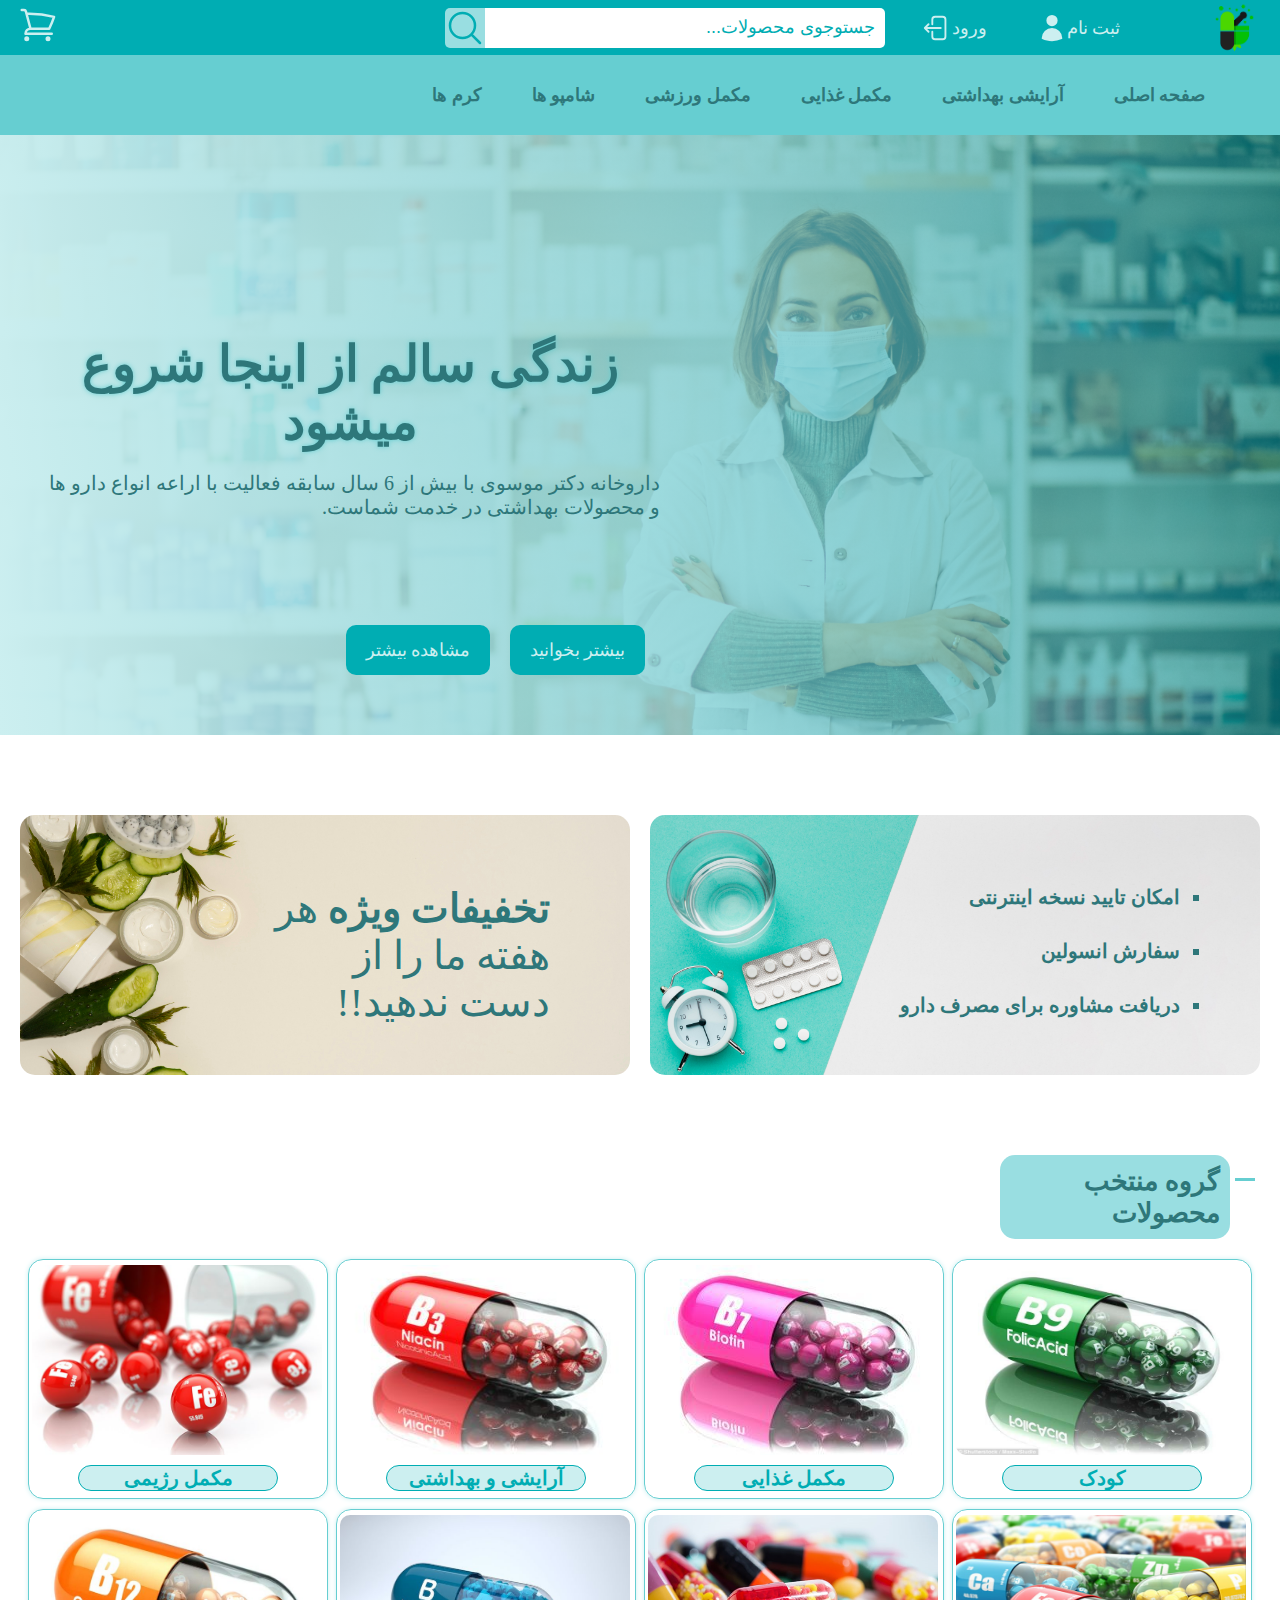
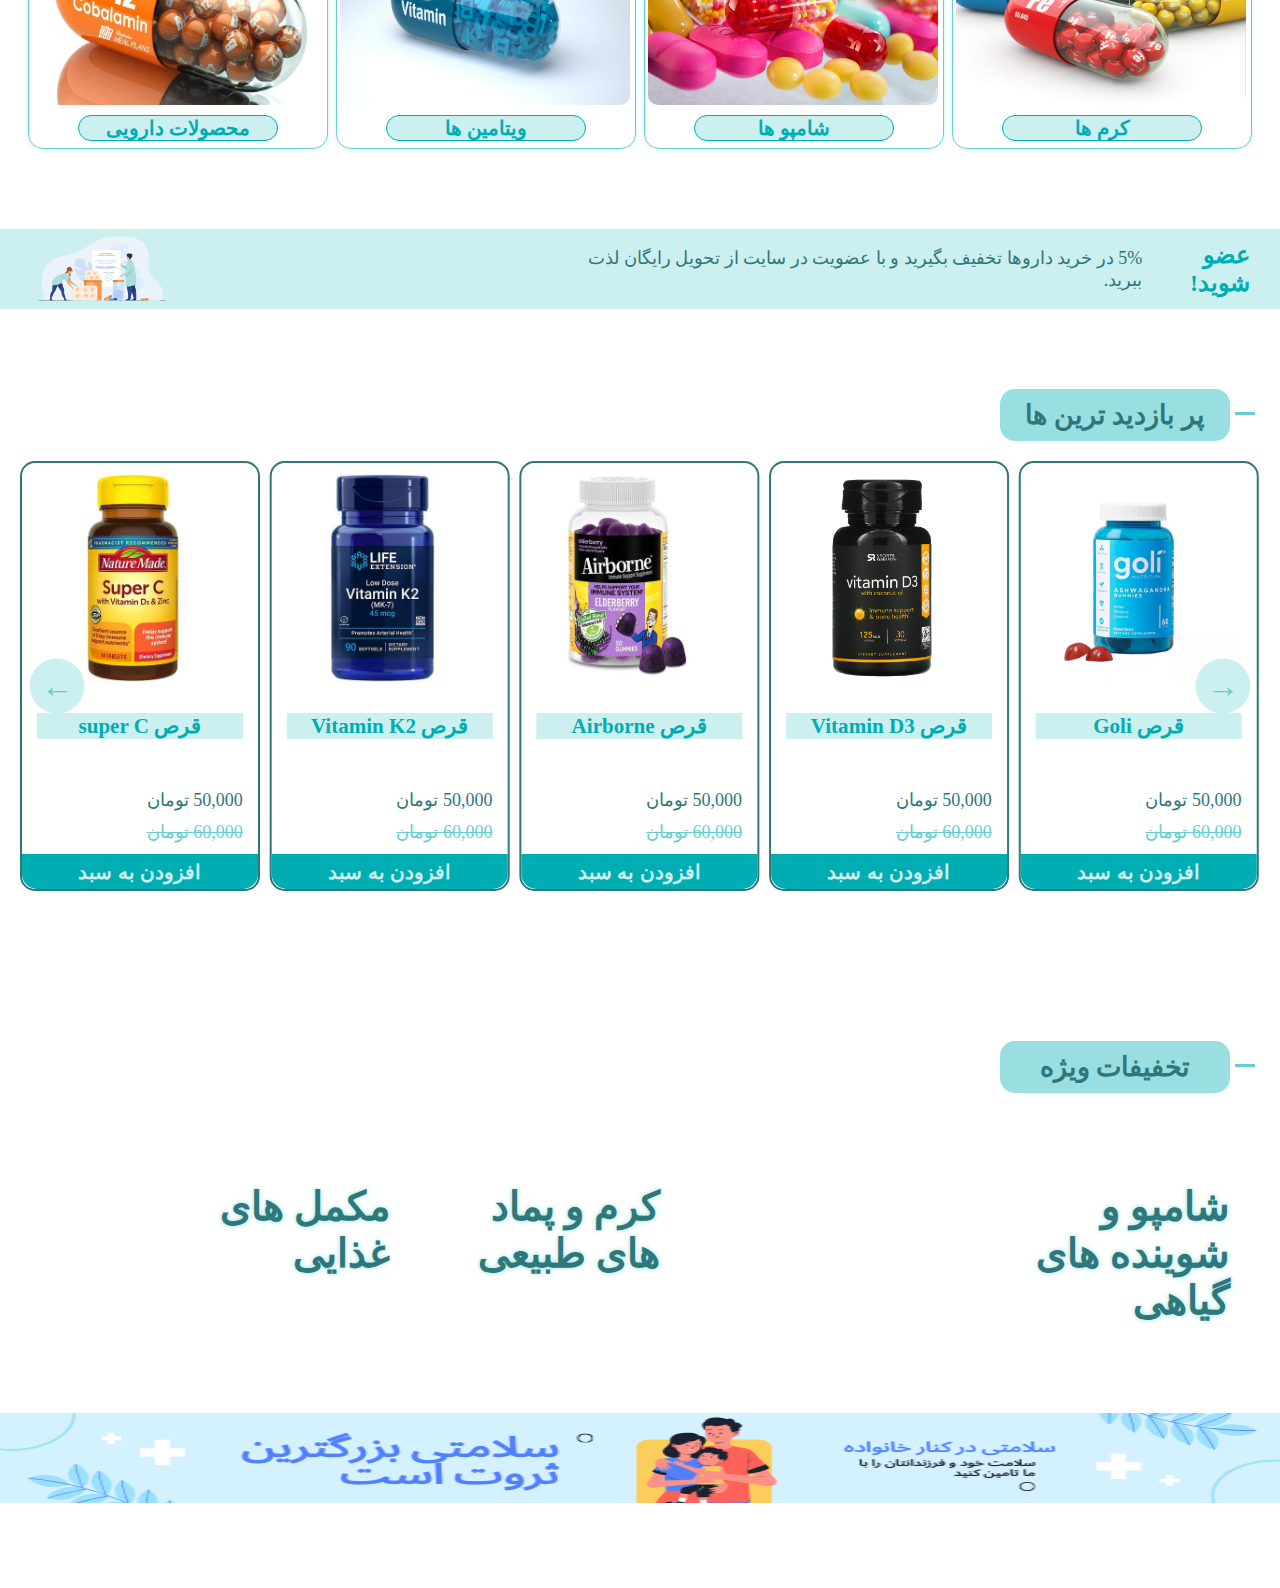
==== index.html @ 08f169d2 "add mini-banners" ====
<!DOCTYPE html>
<html lang="fa" dir="rtl">
  <head>
    <meta charset="UTF-8" />
    <meta name="viewport" content="width=device-width, initial-scale=1.0" />
    <title>Pharmacy</title>
    <link rel="stylesheet" href="./styles/app.css" />
  </head>
  <body>
    <header class="header">
      <div class="header-top">
        <img class="logo" src="images/logo.png" alt="logo" />
        <div class="login">
          <a class="login-link" href="#">
            ثبت نام
            <svg
              xmlns="http://www.w3.org/2000/svg"
              viewBox="0 0 24 24"
              fill="currentColor"
              class="login-icon"
            >
              <path
                fill-rule="evenodd"
                d="M7.5 6a4.5 4.5 0 1 1 9 0 4.5 4.5 0 0 1-9 0ZM3.751 20.105a8.25 8.25 0 0 1 16.498 0 .75.75 0 0 1-.437.695A18.683 18.683 0 0 1 12 22.5c-2.786 0-5.433-.608-7.812-1.7a.75.75 0 0 1-.437-.695Z"
                clip-rule="evenodd"
              />
            </svg>
          </a>
          <a class="login-link" href="#"
            >ورود
            <svg
              xmlns="http://www.w3.org/2000/svg"
              viewBox="0 0 24 24"
              fill="currentColor"
              class="login-icon"
            >
              <path
                fill-rule="evenodd"
                d="M16.5 3.75a1.5 1.5 0 0 1 1.5 1.5v13.5a1.5 1.5 0 0 1-1.5 1.5h-6a1.5 1.5 0 0 1-1.5-1.5V15a.75.75 0 0 0-1.5 0v3.75a3 3 0 0 0 3 3h6a3 3 0 0 0 3-3V5.25a3 3 0 0 0-3-3h-6a3 3 0 0 0-3 3V9A.75.75 0 1 0 9 9V5.25a1.5 1.5 0 0 1 1.5-1.5h6ZM5.78 8.47a.75.75 0 0 0-1.06 0l-3 3a.75.75 0 0 0 0 1.06l3 3a.75.75 0 0 0 1.06-1.06l-1.72-1.72H15a.75.75 0 0 0 0-1.5H4.06l1.72-1.72a.75.75 0 0 0 0-1.06Z"
                clip-rule="evenodd"
              />
            </svg>
          </a>
        </div>
        <div class="search">
          <input
            class="search-input"
            type="text"
            placeholder="جستوجوی محصولات..."
            maxlength="20"
          />
          <svg
            xmlns="http://www.w3.org/2000/svg"
            fill="none"
            viewBox="0 0 24 24"
            stroke-width="1.5"
            stroke="currentColor"
            class="search-icon"
          >
            <path
              stroke-linecap="round"
              stroke-linejoin="round"
              d="m21 21-5.197-5.197m0 0A7.5 7.5 0 1 0 5.196 5.196a7.5 7.5 0 0 0 10.607 10.607Z"
            />
          </svg>
        </div>
        <a class="basket-link" href="#">
          <svg
            xmlns="http://www.w3.org/2000/svg"
            fill="none"
            viewBox="0 0 24 24"
            stroke-width="1.5"
            stroke="currentColor"
            class="basket-icon"
          >
            <path
              stroke-linecap="round"
              stroke-linejoin="round"
              d="M2.25 3h1.386c.51 0 .955.343 1.087.835l.383 1.437M7.5 14.25a3 3 0 0 0-3 3h15.75m-12.75-3h11.218c1.121-2.3 2.1-4.684 2.924-7.138a60.114 60.114 0 0 0-16.536-1.84M7.5 14.25 5.106 5.272M6 20.25a.75.75 0 1 1-1.5 0 .75.75 0 0 1 1.5 0Zm12.75 0a.75.75 0 1 1-1.5 0 .75.75 0 0 1 1.5 0Z"
            />
          </svg>
        </a>
      </div>
      <nav class="nav">
        <ul class="nav-list">
          <li class="nav-list-item">
            <a href="#" class="nav-link">صفحه اصلی</a>
          </li>
          <li class="nav-list-item">
            <a href="#" class="nav-link">آرایشی بهداشتی</a>
          </li>
          <li class="nav-list-item">
            <a href="#" class="nav-link">مکمل غذایی</a>
          </li>
          <li class="nav-list-item">
            <a href="#" class="nav-link">مکمل ورزشی</a>
          </li>
          <li class="nav-list-item">
            <a href="#" class="nav-link">شامپو ها</a>
          </li>
          <li class="nav-list-item">
            <a href="#" class="nav-link">کرم ها</a>
          </li>
        </ul>
      </nav>
      <div class="hero">
        <div class="hero-left">
          <h1 class="hero-title">زندگی سالم از اینجا شروع میشود</h1>
          <p class="hero-caption">
            داروخانه دکتر موسوی با بیش از 6 سال سابقه فعالیت با اراعه انواع دارو
            ها و محصولات بهداشتی در خدمت شماست.
          </p>
          <div class="hero-links">
            <a href="#" class="hero-link bottom">بیشتر بخوانید</a>
            <a href="#" class="hero-link bottom">مشاهده بیشتر</a>
          </div>
        </div>
      </div>
    </header>
    <main>
      <section class="banner">
        <div class="container">
          <div class="banners">
            <div class="banner-right">
              <ul class="banner-list">
                <a class="banner-right_link" href="#">
                  <li class="banner-item">امکان تایید نسخه اینترنتی</li>
                </a>
                <a class="banner-right_link" href="#">
                  <li class="banner-item">سفارش انسولین</li>
                </a>
                <a class="banner-right_link" href="#">
                  <li class="banner-item">دریافت مشاوره برای مصرف دارو</li>
                </a>
              </ul>
            </div>
            <div class="banner-left">
              <a class="banner-left_link" href="#">
                <strong>تخفیفات ویژه</strong> هر هفته ما را از دست ندهید!!
              </a>
            </div>
          </div>
        </div>
      </section>
      <section class="selective">
        <div class="container">
          <h2 class="selective-title">گروه منتخب محصولات</h2>
          <div class="selective-products">
            <div class="selective-item">
              <img
                src="images/pill-1.jpeg"
                alt="product-img"
                class="selective-product"
              />
              <h3 class="selective-product_title">کودک</h3>
            </div>
            <div class="selective-item">
              <img
                src="images/pill-2.jpeg"
                alt="product-img"
                class="selective-product"
              />
              <h3 class="selective-product_title">مکمل غذایی</h3>
            </div>
            <div class="selective-item">
              <img
                src="images/pill-3.jpeg"
                alt="product-img"
                class="selective-product"
              />
              <h3 class="selective-product_title">آرایشی و بهداشتی</h3>
            </div>
            <div class="selective-item">
              <img
                src="images/pill-5.jpeg"
                alt="product-img"
                class="selective-product"
              />
              <h3 class="selective-product_title">مکمل رژیمی</h3>
            </div>
            <div class="selective-item">
              <img
                src="images/pill-6.jpg"
                alt="product-img"
                class="selective-product"
              />
              <h3 class="selective-product_title">کرم ها</h3>
            </div>
            <div class="selective-item">
              <img
                src="images/pill-7.png"
                alt="product-img"
                class="selective-product"
              />
              <h3 class="selective-product_title">شامپو ها</h3>
            </div>
            <div class="selective-item">
              <img
                src="images/pill-8.jpeg"
                alt="product-img"
                class="selective-product"
              />
              <h3 class="selective-product_title">ویتامین ها</h3>
            </div>
            <div class="selective-item">
              <img
                src="images/pill-4.jpeg"
                alt="product-img"
                class="selective-product"
              />
              <h3 class="selective-product_title">محصولات دارویی</h3>
            </div>
          </div>
        </div>
        <div class="tablighat">
          <a href="#" class="tablighat-title">عضو شوید!</a>
          <p class="tablighat-caption">
            5% در خرید داروها تخفیف بگیرید و با عضویت در سایت از تحویل رایگان
            لذت ببرید.
          </p>
          <img
            class="tablighat-img"
            src="images/tablighat_img.png"
            alt="tablighat-img"
          />
        </div>
      </section>
      <section class="most-view">
        <div class="container">
          <h2 class="most-view_title">پر بازدید ترین ها</h2>
          <div class="product-slider">
            <div class="slide slide-1">
              <div class="product-card">
                <img
                  class="product-card_img"
                  src="images/pic-1.webp"
                  alt="product-1"
                />
                <div class="product-card_detail">
                  <h3 class="product-card_title">قرص super C</h3>
                  <div class="product-card_price">
                    <p>50,000 تومان</p>
                    <span>
                      <del>60,000 تومان</del>
                    </span>
                  </div>
                  <a href="#" class="product-card_link">
                    <button class="product-card_btn">افزودن به سبد</button>
                  </a>
                </div>
              </div>
            </div>
            <div class="slide slide-2">
              <div class="product-card">
                <img
                  class="product-card_img"
                  src="images/pic-2.webp"
                  alt="product-1"
                />
                <div class="product-card_detail">
                  <h3 class="product-card_title">قرص Vitamin K2</h3>
                  <div class="product-card_price">
                    <p>50,000 تومان</p>
                    <span>
                      <del>60,000 تومان</del>
                    </span>
                  </div>
                  <a href="#" class="product-card_link">
                    <button class="product-card_btn">افزودن به سبد</button>
                  </a>
                </div>
              </div>
            </div>
            <div class="slide slide-3">
              <div class="product-card">
                <img
                  class="product-card_img"
                  src="images/pic-3.webp"
                  alt="product-1"
                />
                <div class="product-card_detail">
                  <h3 class="product-card_title">قرص Airborne</h3>
                  <div class="product-card_price">
                    <p>50,000 تومان</p>
                    <span>
                      <del>60,000 تومان</del>
                    </span>
                  </div>
                  <a href="#" class="product-card_link">
                    <button class="product-card_btn">افزودن به سبد</button>
                  </a>
                </div>
              </div>
            </div>
            <div class="slide slide-4">
              <div class="product-card">
                <img
                  class="product-card_img"
                  src="images/pic-4.jpeg"
                  alt="product-1"
                />
                <div class="product-card_detail">
                  <h3 class="product-card_title">قرص Vitamin D3</h3>
                  <div class="product-card_price">
                    <p>50,000 تومان</p>
                    <span>
                      <del>60,000 تومان</del>
                    </span>
                  </div>
                  <a href="#" class="product-card_link">
                    <button class="product-card_btn">افزودن به سبد</button>
                  </a>
                </div>
              </div>
            </div>
            <div class="slide slide-5">
              <div class="product-card">
                <img
                  class="product-card_img"
                  src="images/pic-5.webp"
                  alt="product-1"
                />
                <div class="product-card_detail">
                  <h3 class="product-card_title">قرص Goli</h3>
                  <div class="product-card_price">
                    <p>50,000 تومان</p>
                    <span>
                      <del>60,000 تومان</del>
                    </span>
                  </div>
                  <a href="#" class="product-card_link">
                    <button class="product-card_btn">افزودن به سبد</button>
                  </a>
                </div>
              </div>
            </div>
            <div class="slide slide-6">
              <div class="product-card">
                <img
                  class="product-card_img"
                  src="images/pic-6.webp"
                  alt="product-1"
                />
                <div class="product-card_detail">
                  <h3 class="product-card_title">کرم Desitin</h3>
                  <div class="product-card_price">
                    <p>50,000 تومان</p>
                    <span>
                      <del>60,000 تومان</del>
                    </span>
                  </div>
                  <a href="#" class="product-card_link">
                    <button class="product-card_btn">افزودن به سبد</button>
                  </a>
                </div>
              </div>
            </div>
            <div class="slide slide-7">
              <div class="product-card">
                <img
                  class="product-card_img"
                  src="images/pic-7.webp"
                  alt="product-1"
                />
                <div class="product-card_detail">
                  <h3 class="product-card_title">کرم GOLDBOND</h3>
                  <div class="product-card_price">
                    <p>50,000 تومان</p>
                    <span>
                      <del>60,000 تومان</del>
                    </span>
                  </div>
                  <a href="#" class="product-card_link">
                    <button class="product-card_btn">افزودن به سبد</button>
                  </a>
                </div>
              </div>
            </div>
            <div class="slide slide-8">
              <div class="product-card">
                <img
                  class="product-card_img"
                  src="images/pic-5.webp"
                  alt="product-1"
                />
                <div class="product-card_detail">
                  <h3 class="product-card_title">قرص super C</h3>
                  <div class="product-card_price">
                    <p>50,000 تومان</p>
                    <span>
                      <del>60,000 تومان</del>
                    </span>
                  </div>
                  <a href="#" class="product-card_link">
                    <button class="product-card_btn">افزودن به سبد</button>
                  </a>
                </div>
              </div>
            </div>
            <div class="slide slide-9">
              <div class="product-card">
                <img
                  class="product-card_img"
                  src="images/pic-1.webp"
                  alt="product-1"
                />
                <div class="product-card_detail">
                  <h3 class="product-card_title">قرص super C</h3>
                  <div class="product-card_price">
                    <p>50,000 تومان</p>
                    <span>
                      <del>60,000 تومان</del>
                    </span>
                  </div>
                  <a href="#" class="product-card_link">
                    <button class="product-card_btn">افزودن به سبد</button>
                  </a>
                </div>
              </div>
            </div>
            <div class="slide slide-10">
              <div class="product-card">
                <img
                  class="product-card_img"
                  src="images/pic-3.webp"
                  alt="product-1"
                />
                <div class="product-card_detail">
                  <h3 class="product-card_title">قرص super C</h3>
                  <div class="product-card_price">
                    <p>50,000 تومان</p>
                    <span>
                      <del>60,000 تومان</del>
                    </span>
                  </div>
                  <a href="#" class="product-card_link">
                    <button class="product-card_btn">افزودن به سبد</button>
                  </a>
                </div>
              </div>
            </div>
            <div class="slide slide-11">
              <div class="product-card">
                <img
                  class="product-card_img"
                  src="images/pic-4.jpeg"
                  alt="product-1"
                />
                <div class="product-card_detail">
                  <h3 class="product-card_title">قرص super C</h3>
                  <div class="product-card_price">
                    <p>50,000 تومان</p>
                    <span>
                      <del>60,000 تومان</del>
                    </span>
                  </div>
                  <a href="#" class="product-card_link">
                    <button class="product-card_btn">افزودن به سبد</button>
                  </a>
                </div>
              </div>
            </div>
            <button class="slider__btn slider__btn--left">&larr;</button>
            <button class="slider__btn slider__btn--right">&rarr;</button>
            <div class="dots"></div>
          </div>
        </div>
      </section>
      <section class="mini-banner">
        <div class="container">
          <h2 class="mini-banner_title">تخفیفات ویژه</h2>
          <div class="mini-banners">
            <div class="mini-1">
              <a class="mini-banner_link" href="#">
                <h3 class="mini-banner_text-1">شامپو و شوینده های گیاهی</h3>
              </a>
            </div>
            <div class="mini-2">
              <a class="mini-banner_link" href="#">
                <h3 class="mini-banner_text-2">کرم و پماد های طبیعی</h3>
              </a>
            </div>
            <div class="mini-3">
              <a class="mini-banner_link" href="#">
                <h3 class="mini-banner_text-3">مکمل های غذایی</h3>
              </a>
            </div>
          </div>
        </div>
      </section>
    </main>
    <footer class="footer">
      <section class="footer-banner">
        <img
          src="images/freepik-insurance-leaderboard-banner-3995282-202501161634417Fg6.png"
          alt="footer-banner"
          class="footer-banner_img"
        />
      </section>
    </footer>
    <script src="/script/pharm.js"></script>
  </body>
</html>
---- styles/app.css ----
* {
  margin: 0;
  padding: 0;
  box-sizing: border-box;
}
html {
  font-size: 10px;
}
body {
  font-size: 1.8rem;
  /* background-color: #cceff0; */
}

/* helper classes */
.bottom {
  border-radius: 1rem;
  -webkit-border-radius: 1rem;
  -moz-border-radius: 1rem;
  -ms-border-radius: 1rem;
  -o-border-radius: 1rem;
  background-color: #00adb3;
  color: #cceff0;
}
.container {
  width: 127rem;
  padding: 0 1.5rem 0 1.5rem;
  margin: 0 auto;
  position: relative;
}
.header {
  margin-bottom: 8rem;
}
/* nav */

.header-top {
  display: flex;
  background-color: #00adb3;
  align-items: center;
  justify-content: space-around;
}
.login {
  display: flex;
}
.login-link {
  display: flex;
  align-items: center;
  height: 3rem;
  margin-right: 5rem;
  text-decoration: none;
  color: #cceff0;
}
.login-link:hover {
  color: #2e777a;
  transition: all 0.3s ease;
  -webkit-transition: all 0.3s ease;
  -moz-transition: all 0.3s ease;
  -ms-transition: all 0.3s ease;
  -o-transition: all 0.3s ease;
}
.login-icon {
  width: 3rem;
  height: 3rem;
}
.search {
  display: flex;
  align-items: center;
  margin-left: 35rem;
}
.search-input {
  display: inline-block;
  margin: 0 auto;
  height: 4rem;
  width: 40rem;
  border: 0;
  outline: none;
  border-top-right-radius: 5px;
  border-bottom-right-radius: 5px;
  font-size: 1.8rem;
  padding-right: 1rem;
  color: #2e777a;
}
.search-input::placeholder {
  color: #00adb3;
}
.search-icon {
  width: 4rem;
  height: 4rem;
  background-color: #99dee1;
  border-top-left-radius: 5px;
  border-bottom-left-radius: 5px;
  cursor: pointer;
  stroke: #00adb3;
}
.basket-icon {
  width: 4rem;
  height: 4rem;
}
.basket-link {
  color: #cceff0;
}
.basket-link:hover {
  color: #2e777a;
  transition: all 0.3s ease;
  -webkit-transition: all 0.3s ease;
  -moz-transition: all 0.3s ease;
  -ms-transition: all 0.3s ease;
  -o-transition: all 0.3s ease;
}
.nav {
  background-color: #66ced1;
}
.nav-list {
  display: flex;
  list-style-type: none;
  align-items: center;
  height: 8rem;
  margin-right: 2.5rem;
  margin-left: 2.5rem;
}
.nav-list-item {
  margin-right: 5rem;
}
.nav-list-item :hover {
  color: #cceff0;
  transition: all 0.3s ease;
  -webkit-transition: all 0.3s ease;
  -moz-transition: all 0.3s ease;
  -ms-transition: all 0.3s ease;
  -o-transition: all 0.3s ease;
}
.nav-link {
  text-decoration: none;
  color: #2e777a;
  font-weight: bold;
}
.logo {
  width: 5.5rem;
  height: 5.5rem;
}
/* hero */
.hero {
  position: relative;
  background: linear-gradient(
      267deg,
      rgba(0, 173, 179, 0.502),
      rgb(204, 239, 240)
    ),
    url(/images/hero-pic.jpg);
  background-repeat: no-repeat;
  background-size: cover;
  height: 60rem;
}

.hero-left {
  position: absolute;
  left: 0;
  top: 10rem;
  width: 70rem;
  padding: 0 4rem;
  margin-top: 10rem;
}
.hero-title {
  text-align: center;
  margin: 0 auto;
  font-size: 5rem;
  color: #2e777a;
  text-shadow: 0 0 5px #66ced1;
}
.hero-caption {
  margin-top: 2rem;
  color: #2e777a;
  margin-bottom: 12rem;
  font-size: 2rem;
}
.hero-link {
  text-decoration: none;
  padding: 1.5rem 2rem;
  margin-right: 1.5rem;
}
.bottom:hover {
  background-color: #66ced1;
  color: #2e777a;
  transition: all 0.3s ease;
  -webkit-transition: all 0.3s ease;
  -moz-transition: all 0.3s ease;
  -ms-transition: all 0.3s ease;
  -o-transition: all 0.3s ease;
}
/* banners */
.banner {
  margin-bottom: 8rem;
  width: 100%;
}
.banners {
  display: flex;
  justify-content: space-between;
  position: relative;
}
.banner-right,
.banner-left {
  width: 61rem;
  height: 26rem;
  border-radius: 15px;
  -webkit-border-radius: 15px;
  -moz-border-radius: 15px;
  -ms-border-radius: 15px;
  -o-border-radius: 15px;
}
.banner-right {
  background: url(/images/banner_1.jpg);
  background-size: cover;
  background-repeat: no-repeat;
}
.banner-list {
  position: absolute;
  right: 8rem;
  top: 7rem;
  list-style-type: square;
}
.banner-right_link {
  text-decoration: none;
  color: #2e777a;
  font-weight: bold;
}
.banner-item {
  margin-bottom: 3rem;
  font-size: 2rem;
}
.banner-left {
  background: url(/images/banner_2.jpg);
  background-size: cover;
  background-repeat: no-repeat;
}
.banner-left_link {
  position: absolute;
  left: 25rem;
  top: 7rem;
  font-size: 4rem;
  width: 28rem;
  text-decoration: none;
  color: #2e777a;
}
/* selective-producs */
.selective {
  margin-bottom: 8rem;
}
.selective-title {
  margin-bottom: 2rem;
  margin-right: 3rem;
  position: relative;
  color: #2e777a;
  background-color: #99dee1;
  width: 23rem;
  padding: 1rem;
  border-radius: 15px;
  -webkit-border-radius: 15px;
  -moz-border-radius: 15px;
  -ms-border-radius: 15px;
  -o-border-radius: 15px;
}
.selective-title::before {
  display: inline-block;
  content: "";
  width: 2rem;
  height: 0.3rem;
  background-color: #66ced1;
  position: absolute;
  top: 2.3rem;
  right: -2.5rem;
}
.selective-products {
  display: flex;
  flex-wrap: wrap;
  justify-content: space-evenly;
  row-gap: 1rem;
  margin-bottom: 8rem;
}
.selective-item {
  width: 30rem;
  height: 24rem;
  border: 1px solid #66ced1;
  box-shadow: 0 0 5px #cceff0;
  border-radius: 15px;
  -webkit-border-radius: 15px;
  -moz-border-radius: 15px;
  -ms-border-radius: 15px;
  -o-border-radius: 15px;
  cursor: pointer;
}
.selective-item:hover {
  transform: scale(1.03);
  -webkit-transform: scale(1.03);
  -moz-transform: scale(1.03);
  -ms-transform: scale(1.03);
  -o-transform: scale(1.03);
  border: 2px solid #2e777a;
}
.selective-product {
  width: 30rem;
  height: 20rem;
  object-fit: fill;
  padding: 0.5rem;
  border-radius: 15px;
  -webkit-border-radius: 15px;
  -moz-border-radius: 15px;
  -ms-border-radius: 15px;
  -o-border-radius: 15px;
}
.selective-product_title {
  text-align: center;
  font-size: 2rem;
  font-weight: 700;
  color: #00adb3;
  background-color: #cceff0;
  width: 20rem;
  margin: 0 auto;
  margin-bottom: 1rem;
  border: 1px solid #00adb3;
  border-radius: 15px;
  -webkit-border-radius: 15px;
  -moz-border-radius: 15px;
  -ms-border-radius: 15px;
  -o-border-radius: 15px;
}
/* tablighat */
.tablighat {
  display: flex;
  align-items: center;
  justify-content: space-between;
  background-color: #cceff0;
  padding: 0 3rem;
}
.tablighat-title {
  text-decoration: none;
  color: #00adb3;
  font-size: 2.4rem;
  font-weight: 700;
}
.tablighat-caption {
  margin-left: 40rem;
  color: #2e777a;
}
.tablighat-img {
  width: 15rem;
  height: 8rem;
}
/* slider */
.product-slider {
  max-width: 100%;
  height: 50rem;
  margin: 0 auto;
  position: relative;
  overflow-x: hidden;
}
.slide {
  position: absolute;
  top: 0;
  left: 0;
  height: 43rem;
  display: flex;
  align-items: center;
  justify-content: center;
  /* THIS creates the animation! */
  transition: transform 1s;
}
.slider__btn {
  position: absolute;
  top: 45%;
  z-index: 10;
  border: none;
  background: #cceff0;
  font-family: inherit;
  color: #66ced1;
  border-radius: 50%;
  height: 5.5rem;
  width: 5.5rem;
  font-size: 3.25rem;
  cursor: pointer;
  -webkit-border-radius: 50%;
  -moz-border-radius: 50%;
  -ms-border-radius: 50%;
  -o-border-radius: 50%;
}

.slider__btn--left {
  left: 3%;
  transform: translate(-50%, -50%);
}

.slider__btn--right {
  right: 3%;
  transform: translate(50%, -50%);
}
/* product-slider */
.most-view {
  margin-bottom: 8rem;
}
.most-view_title,
.mini-banner_title {
  text-align: center;
  margin-bottom: 2rem;
  margin-right: 3rem;
  position: relative;
  color: #2e777a;
  background-color: #99dee1;
  width: 23rem;
  padding: 1rem;
  border-radius: 15px;
  -webkit-border-radius: 15px;
  -moz-border-radius: 15px;
  -ms-border-radius: 15px;
  -o-border-radius: 15px;
}
.most-view_title::before,
.mini-banner_title::before {
  display: inline-block;
  content: "";
  width: 2rem;
  height: 0.3rem;
  background-color: #66ced1;
  position: absolute;
  top: 2.3rem;
  right: -2.5rem;
}
.product-card {
  position: relative;
  border: 2px solid #2e777a;
  border-radius: 15px;
  width: 23.97rem;
  height: 43rem;
  -webkit-border-radius: 15px;
  -moz-border-radius: 15px;
  -ms-border-radius: 15px;
  -o-border-radius: 15px;
  margin-right: 1rem;
}
.product-card_img {
  width: 25rem;
  height: 23rem;
  padding: 1rem;
  object-fit: contain;
}
.product-card_detail {
  padding: 1.5rem;
}
.product-card_title {
  text-align: center;
  margin-bottom: 5rem;
  color: #00adb3;
  background-color: #cceff0;
}
.product-card_price p {
  margin-bottom: 1rem;
  color: #2e777a;
}
.product-card_price span {
  color: #66ced1;
}
.product-card_btn {
  border: none;
  background-color: #00adb3;
  width: 100%;
  height: 3.5rem;
  position: absolute;
  bottom: 0;
  right: 0;
  font-size: 2rem;
  font-weight: 700;
  color: #cceff0;
  cursor: pointer;
  border-bottom-left-radius: 15px;
  border-bottom-right-radius: 15px;
}
/* Mini_Banners */
.mini-banner {
  margin-bottom: 8rem;
}
.mini-banners {
  display: flex;
  align-items: center;
  justify-content: space-between;
}
.mini-1,
.mini-2,
.mini-3 {
  width: 40rem;
  height: 22rem;
  border-radius: 15px;
  -webkit-border-radius: 15px;
  -moz-border-radius: 15px;
  -ms-border-radius: 15px;
  -o-border-radius: 15px;
}
.mini-1 {
  position: relative;
  background-image: url(/images/mini-banner-1.jpg);
  background-repeat: no-repeat;
  background-size: 100%;
}
.mini-2 {
  position: relative;
  background-image: url(/images/mini-banner-2.jpg);
  background-repeat: no-repeat;
  background-size: 100%;
}
.mini-3 {
  position: relative;
  background-image: url(/images/mini-banner-3.jpg);
  background-repeat: no-repeat;
  background-size: 100%;
}
.mini-banner_link {
  text-decoration: none;
}
.mini-banner_text-1 {
  position: absolute;
  top: 7rem;
  right: 3rem;
  font-size: 4rem;
  width: 22rem;
  color: #2e777a;
  text-shadow: 0 0 5px #99dee1;
}
.mini-banner_text-2 {
  position: absolute;
  top: 7rem;
  left: 0;
  font-size: 4rem;
  width: 22rem;
  color: #2e777a;
  text-shadow: 0 0 5px #99dee1;
}
.mini-banner_text-3 {
  position: absolute;
  top: 7rem;
  right: 3rem;
  font-size: 4rem;
  width: 22rem;
  color: #2e777a;
  text-shadow: 0 0 5px #99dee1;
}
/* footer */
.footer-banner {
  margin-bottom: 8rem;
}
.footer-banner_img {
  width: 100%;
  height: 9rem;
}
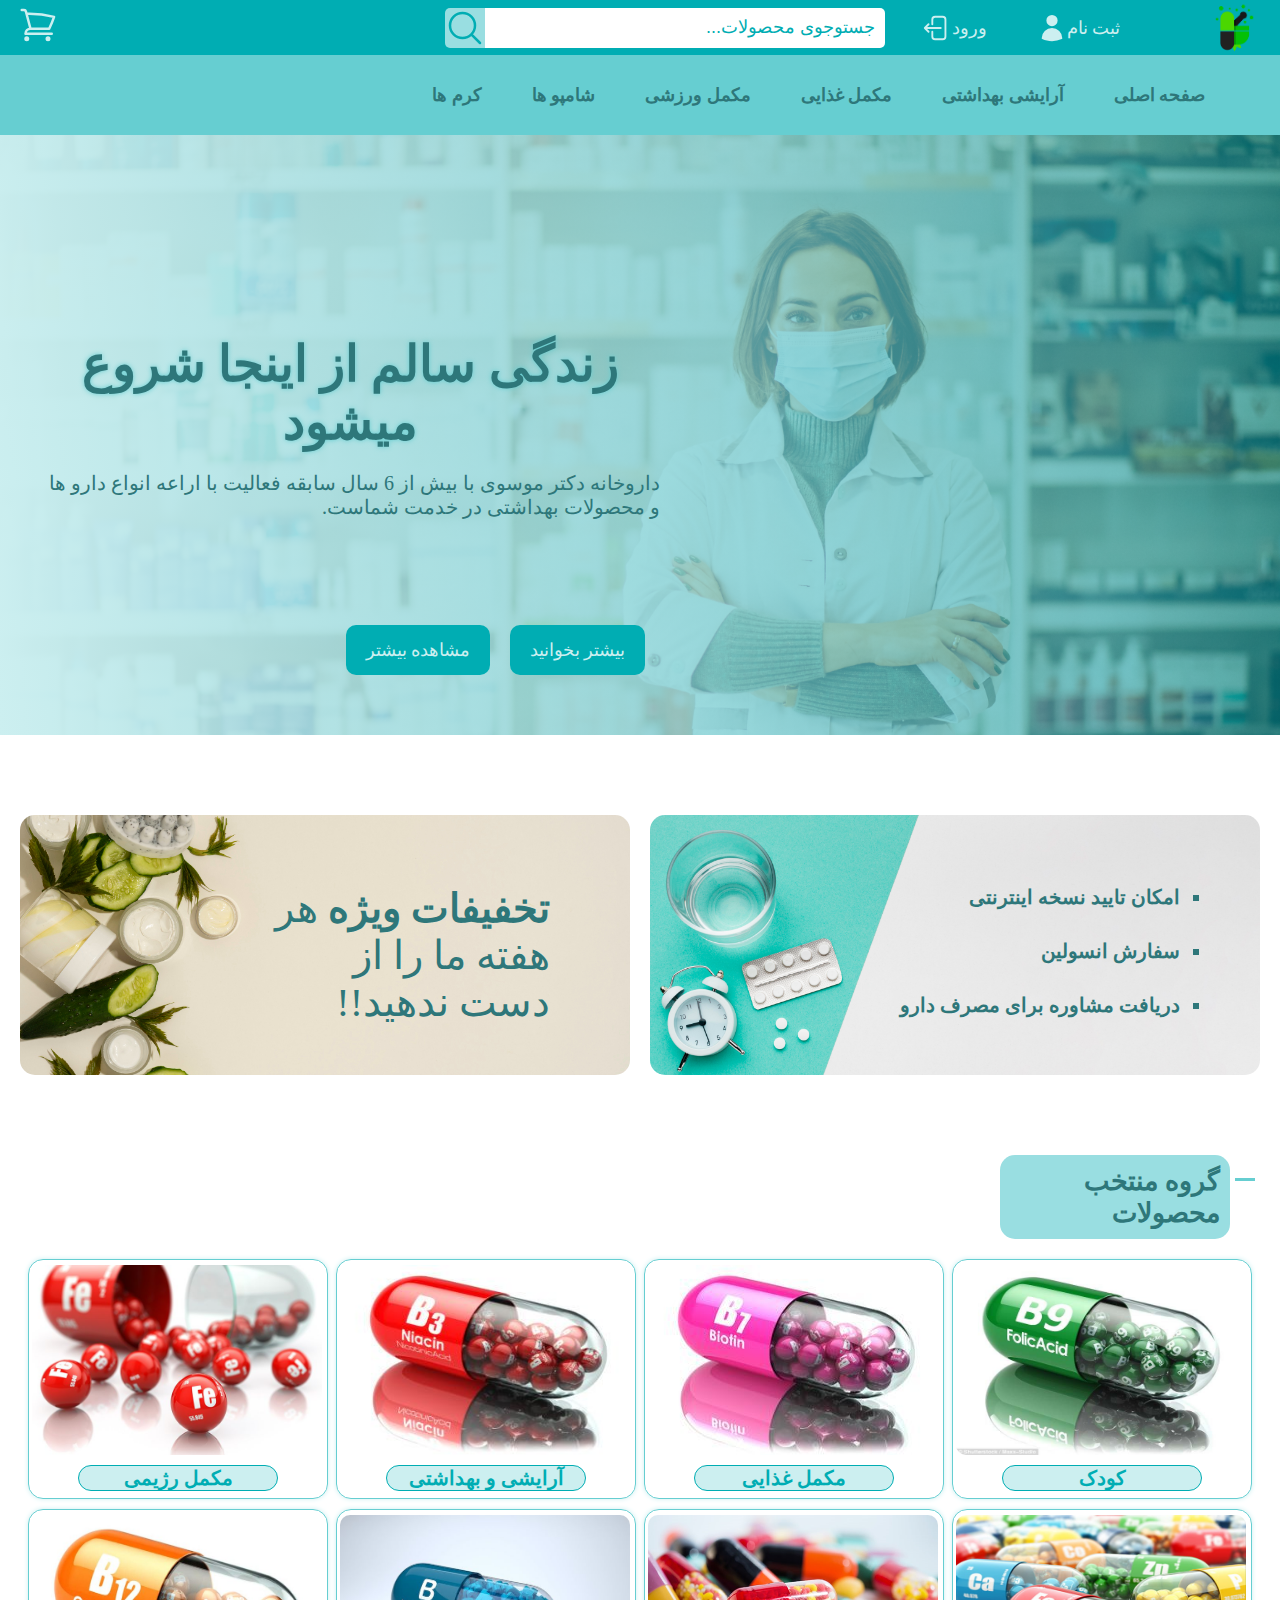
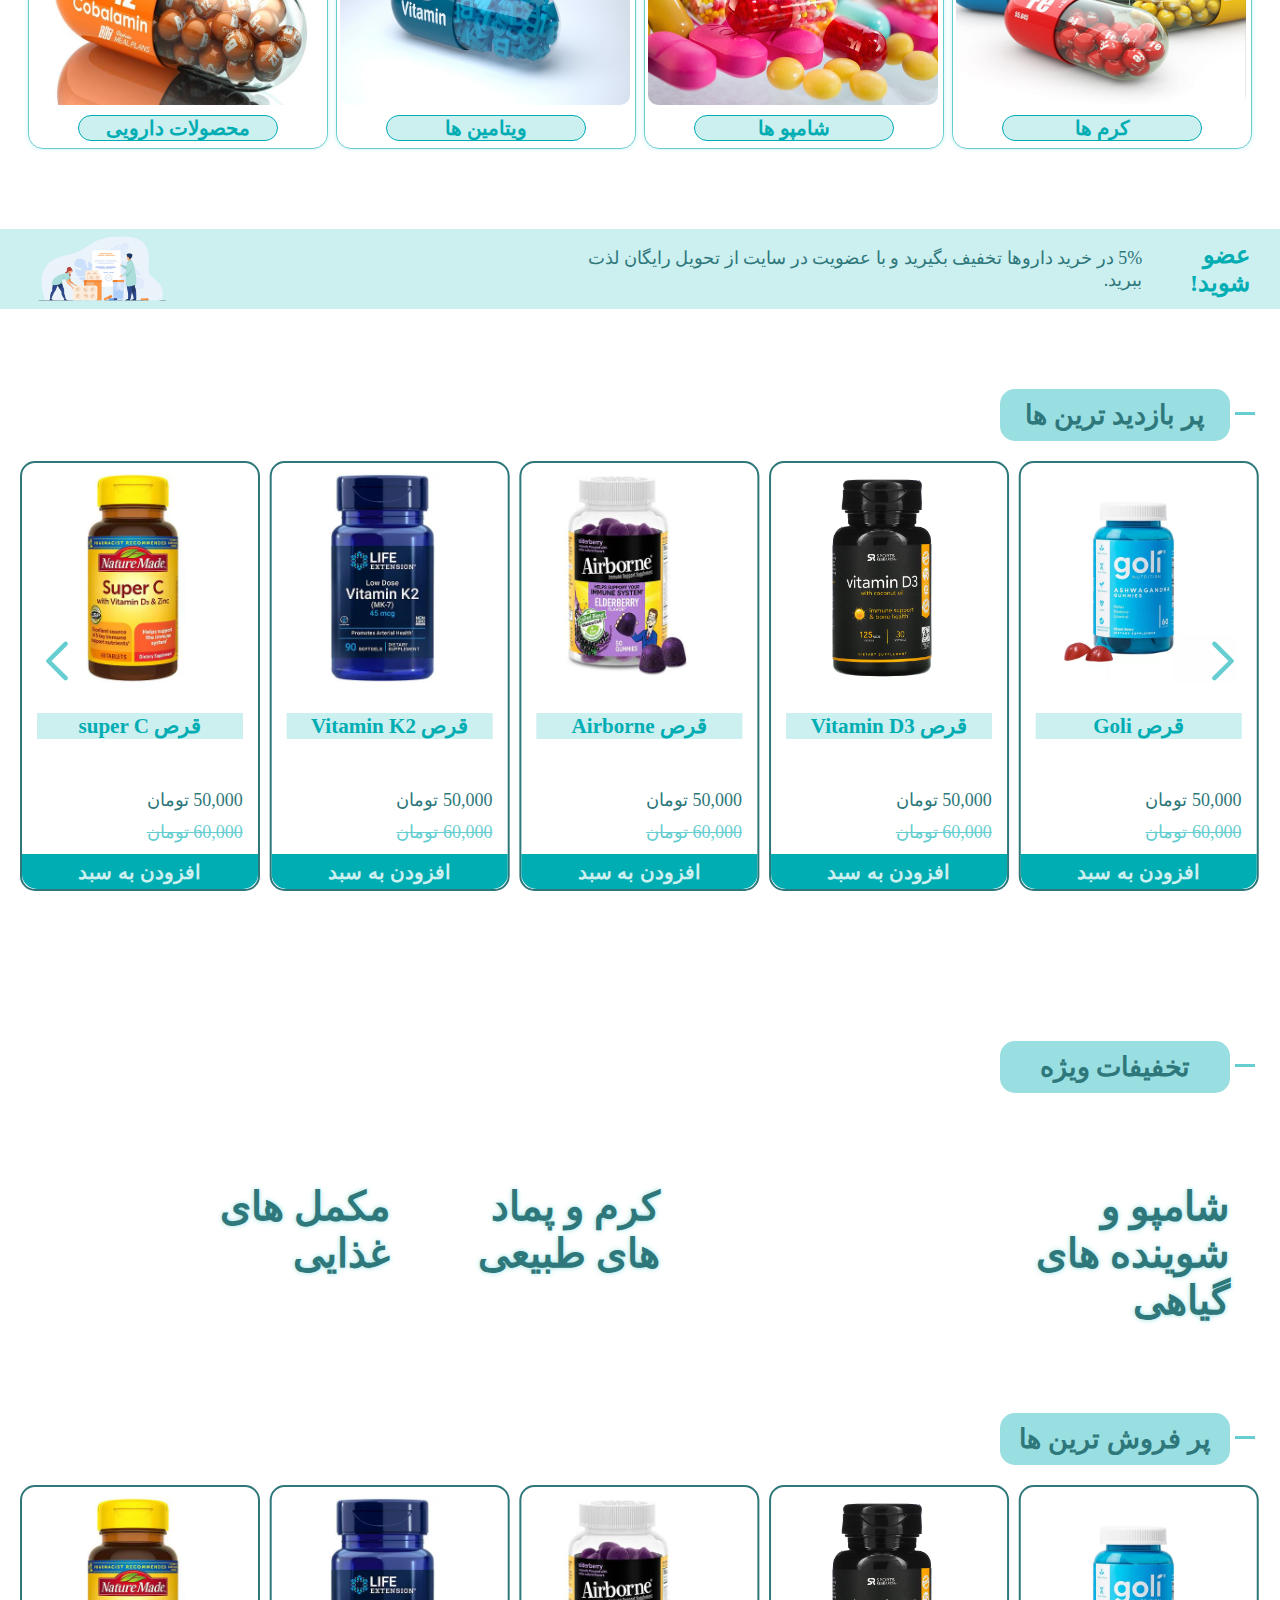
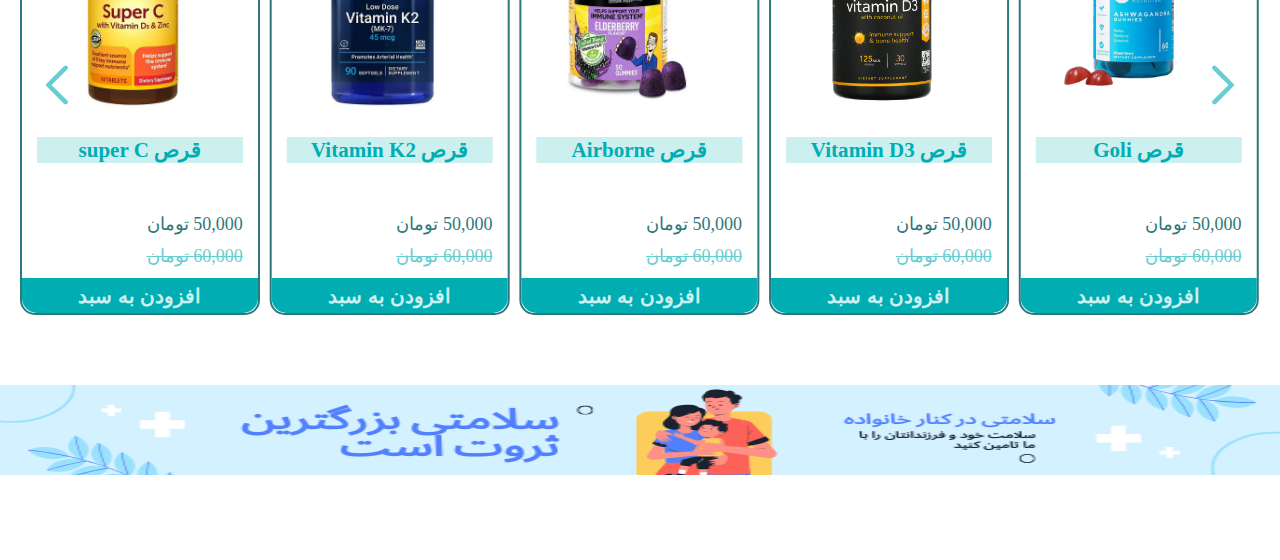
==== commit 0c8e4536: "second slider" ====
--- a/index.html
+++ b/index.html
@@ -460,8 +460,36 @@
                 </div>
               </div>
             </div>
-            <button class="slider__btn slider__btn--left">&larr;</button>
-            <button class="slider__btn slider__btn--right">&rarr;</button>
+            <button class="slider__btn slider__btn--left">
+              <svg
+                fill="none"
+                viewBox="0 0 24 24"
+                stroke-width="2"
+                stroke="currentColor"
+                class="size-6"
+              >
+                <path
+                  stroke-linecap="round"
+                  stroke-linejoin="round"
+                  d="M15.75 19.5 8.25 12l7.5-7.5"
+                />
+              </svg>
+            </button>
+            <button class="slider__btn slider__btn--right">
+              <svg
+                fill="none"
+                viewBox="0 0 24 24"
+                stroke-width="2"
+                stroke="currentColor"
+                class="size-6"
+              >
+                <path
+                  stroke-linecap="round"
+                  stroke-linejoin="round"
+                  d="m8.25 4.5 7.5 7.5-7.5 7.5"
+                />
+              </svg>
+            </button>
             <div class="dots"></div>
           </div>
         </div>
@@ -485,6 +513,274 @@
                 <h3 class="mini-banner_text-3">مکمل های غذایی</h3>
               </a>
             </div>
+          </div>
+        </div>
+      </section>
+      <section class="most-sale">
+        <div class="container">
+          <h2 class="most-sale_title">پر فروش ترین ها</h2>
+          <div class="product-slider">
+            <div class="slide_1 slide-1">
+              <div class="product-card">
+                <img
+                  class="product-card_img"
+                  src="images/pic-1.webp"
+                  alt="product-1"
+                />
+                <div class="product-card_detail">
+                  <h3 class="product-card_title">قرص super C</h3>
+                  <div class="product-card_price">
+                    <p>50,000 تومان</p>
+                    <span>
+                      <del>60,000 تومان</del>
+                    </span>
+                  </div>
+                  <a href="#" class="product-card_link">
+                    <button class="product-card_btn">افزودن به سبد</button>
+                  </a>
+                </div>
+              </div>
+            </div>
+            <div class="slide_1 slide-2">
+              <div class="product-card">
+                <img
+                  class="product-card_img"
+                  src="images/pic-2.webp"
+                  alt="product-1"
+                />
+                <div class="product-card_detail">
+                  <h3 class="product-card_title">قرص Vitamin K2</h3>
+                  <div class="product-card_price">
+                    <p>50,000 تومان</p>
+                    <span>
+                      <del>60,000 تومان</del>
+                    </span>
+                  </div>
+                  <a href="#" class="product-card_link">
+                    <button class="product-card_btn">افزودن به سبد</button>
+                  </a>
+                </div>
+              </div>
+            </div>
+            <div class="slide_1 slide-3">
+              <div class="product-card">
+                <img
+                  class="product-card_img"
+                  src="images/pic-3.webp"
+                  alt="product-1"
+                />
+                <div class="product-card_detail">
+                  <h3 class="product-card_title">قرص Airborne</h3>
+                  <div class="product-card_price">
+                    <p>50,000 تومان</p>
+                    <span>
+                      <del>60,000 تومان</del>
+                    </span>
+                  </div>
+                  <a href="#" class="product-card_link">
+                    <button class="product-card_btn">افزودن به سبد</button>
+                  </a>
+                </div>
+              </div>
+            </div>
+            <div class="slide_1 slide-4">
+              <div class="product-card">
+                <img
+                  class="product-card_img"
+                  src="images/pic-4.jpeg"
+                  alt="product-1"
+                />
+                <div class="product-card_detail">
+                  <h3 class="product-card_title">قرص Vitamin D3</h3>
+                  <div class="product-card_price">
+                    <p>50,000 تومان</p>
+                    <span>
+                      <del>60,000 تومان</del>
+                    </span>
+                  </div>
+                  <a href="#" class="product-card_link">
+                    <button class="product-card_btn">افزودن به سبد</button>
+                  </a>
+                </div>
+              </div>
+            </div>
+            <div class="slide_1 slide-5">
+              <div class="product-card">
+                <img
+                  class="product-card_img"
+                  src="images/pic-5.webp"
+                  alt="product-1"
+                />
+                <div class="product-card_detail">
+                  <h3 class="product-card_title">قرص Goli</h3>
+                  <div class="product-card_price">
+                    <p>50,000 تومان</p>
+                    <span>
+                      <del>60,000 تومان</del>
+                    </span>
+                  </div>
+                  <a href="#" class="product-card_link">
+                    <button class="product-card_btn">افزودن به سبد</button>
+                  </a>
+                </div>
+              </div>
+            </div>
+            <div class="slide_1 slide-6">
+              <div class="product-card">
+                <img
+                  class="product-card_img"
+                  src="images/pic-6.webp"
+                  alt="product-1"
+                />
+                <div class="product-card_detail">
+                  <h3 class="product-card_title">کرم Desitin</h3>
+                  <div class="product-card_price">
+                    <p>50,000 تومان</p>
+                    <span>
+                      <del>60,000 تومان</del>
+                    </span>
+                  </div>
+                  <a href="#" class="product-card_link">
+                    <button class="product-card_btn">افزودن به سبد</button>
+                  </a>
+                </div>
+              </div>
+            </div>
+            <div class="slide_1 slide-7">
+              <div class="product-card">
+                <img
+                  class="product-card_img"
+                  src="images/pic-7.webp"
+                  alt="product-1"
+                />
+                <div class="product-card_detail">
+                  <h3 class="product-card_title">کرم GOLDBOND</h3>
+                  <div class="product-card_price">
+                    <p>50,000 تومان</p>
+                    <span>
+                      <del>60,000 تومان</del>
+                    </span>
+                  </div>
+                  <a href="#" class="product-card_link">
+                    <button class="product-card_btn">افزودن به سبد</button>
+                  </a>
+                </div>
+              </div>
+            </div>
+            <div class="slide_1 slide-8">
+              <div class="product-card">
+                <img
+                  class="product-card_img"
+                  src="images/pic-5.webp"
+                  alt="product-1"
+                />
+                <div class="product-card_detail">
+                  <h3 class="product-card_title">قرص super C</h3>
+                  <div class="product-card_price">
+                    <p>50,000 تومان</p>
+                    <span>
+                      <del>60,000 تومان</del>
+                    </span>
+                  </div>
+                  <a href="#" class="product-card_link">
+                    <button class="product-card_btn">افزودن به سبد</button>
+                  </a>
+                </div>
+              </div>
+            </div>
+            <div class="slide_1 slide-9">
+              <div class="product-card">
+                <img
+                  class="product-card_img"
+                  src="images/pic-1.webp"
+                  alt="product-1"
+                />
+                <div class="product-card_detail">
+                  <h3 class="product-card_title">قرص super C</h3>
+                  <div class="product-card_price">
+                    <p>50,000 تومان</p>
+                    <span>
+                      <del>60,000 تومان</del>
+                    </span>
+                  </div>
+                  <a href="#" class="product-card_link">
+                    <button class="product-card_btn">افزودن به سبد</button>
+                  </a>
+                </div>
+              </div>
+            </div>
+            <div class="slide_1 slide-10">
+              <div class="product-card">
+                <img
+                  class="product-card_img"
+                  src="images/pic-3.webp"
+                  alt="product-1"
+                />
+                <div class="product-card_detail">
+                  <h3 class="product-card_title">قرص super C</h3>
+                  <div class="product-card_price">
+                    <p>50,000 تومان</p>
+                    <span>
+                      <del>60,000 تومان</del>
+                    </span>
+                  </div>
+                  <a href="#" class="product-card_link">
+                    <button class="product-card_btn">افزودن به سبد</button>
+                  </a>
+                </div>
+              </div>
+            </div>
+            <div class="slide_1 slide-11">
+              <div class="product-card">
+                <img
+                  class="product-card_img"
+                  src="images/pic-4.jpeg"
+                  alt="product-1"
+                />
+                <div class="product-card_detail">
+                  <h3 class="product-card_title">قرص super C</h3>
+                  <div class="product-card_price">
+                    <p>50,000 تومان</p>
+                    <span>
+                      <del>60,000 تومان</del>
+                    </span>
+                  </div>
+                  <a href="#" class="product-card_link">
+                    <button class="product-card_btn">افزودن به سبد</button>
+                  </a>
+                </div>
+              </div>
+            </div>
+            <button class="slider_btn slider_btn--left">
+              <svg
+                fill="none"
+                viewBox="0 0 24 24"
+                stroke-width="2"
+                stroke="currentColor"
+                class="size-6"
+              >
+                <path
+                  stroke-linecap="round"
+                  stroke-linejoin="round"
+                  d="M15.75 19.5 8.25 12l7.5-7.5"
+                />
+              </svg>
+            </button>
+            <button class="slider_btn slider_btn--right">
+              <svg
+                fill="none"
+                viewBox="0 0 24 24"
+                stroke-width="2"
+                stroke="currentColor"
+                class="size-6"
+              >
+                <path
+                  stroke-linecap="round"
+                  stroke-linejoin="round"
+                  d="m8.25 4.5 7.5 7.5-7.5 7.5"
+                />
+              </svg>
+            </button>
           </div>
         </div>
       </section>
--- a/styles/app.css
+++ b/styles/app.css
@@ -365,10 +365,10 @@
 }
 .slider__btn {
   position: absolute;
-  top: 45%;
+  top: 40%;
   z-index: 10;
   border: none;
-  background: #cceff0;
+  background: transparent;
   font-family: inherit;
   color: #66ced1;
   border-radius: 50%;
@@ -391,12 +391,60 @@
   right: 3%;
   transform: translate(50%, -50%);
 }
+/* slider_1 */
+.product-slider {
+  max-width: 100%;
+  height: 50rem;
+  margin: 0 auto;
+  position: relative;
+  overflow-x: hidden;
+}
+.slide_1 {
+  position: absolute;
+  top: 0;
+  left: 0;
+  height: 43rem;
+  display: flex;
+  align-items: center;
+  justify-content: center;
+  /* THIS creates the animation! */
+  transition: transform 1s;
+}
+.slider_btn {
+  position: absolute;
+  top: 40%;
+  z-index: 10;
+  border: none;
+  font-family: inherit;
+  background-color: transparent;
+  color: #66ced1;
+  border-radius: 50%;
+  height: 5.5rem;
+  width: 5.5rem;
+  font-size: 3.25rem;
+  cursor: pointer;
+  -webkit-border-radius: 50%;
+  -moz-border-radius: 50%;
+  -ms-border-radius: 50%;
+  -o-border-radius: 50%;
+}
+
+.slider_btn--left {
+  left: 3%;
+  transform: translate(-50%, -50%);
+}
+
+.slider_btn--right {
+  right: 3%;
+  transform: translate(50%, -50%);
+}
 /* product-slider */
 .most-view {
   margin-bottom: 8rem;
 }
 .most-view_title,
-.mini-banner_title {
+.mini-banner_title,
+.most-sale_title {
   text-align: center;
   margin-bottom: 2rem;
   margin-right: 3rem;
@@ -412,7 +460,8 @@
   -o-border-radius: 15px;
 }
 .most-view_title::before,
-.mini-banner_title::before {
+.mini-banner_title::before,
+.most-sale_title::before {
   display: inline-block;
   content: "";
   width: 2rem;
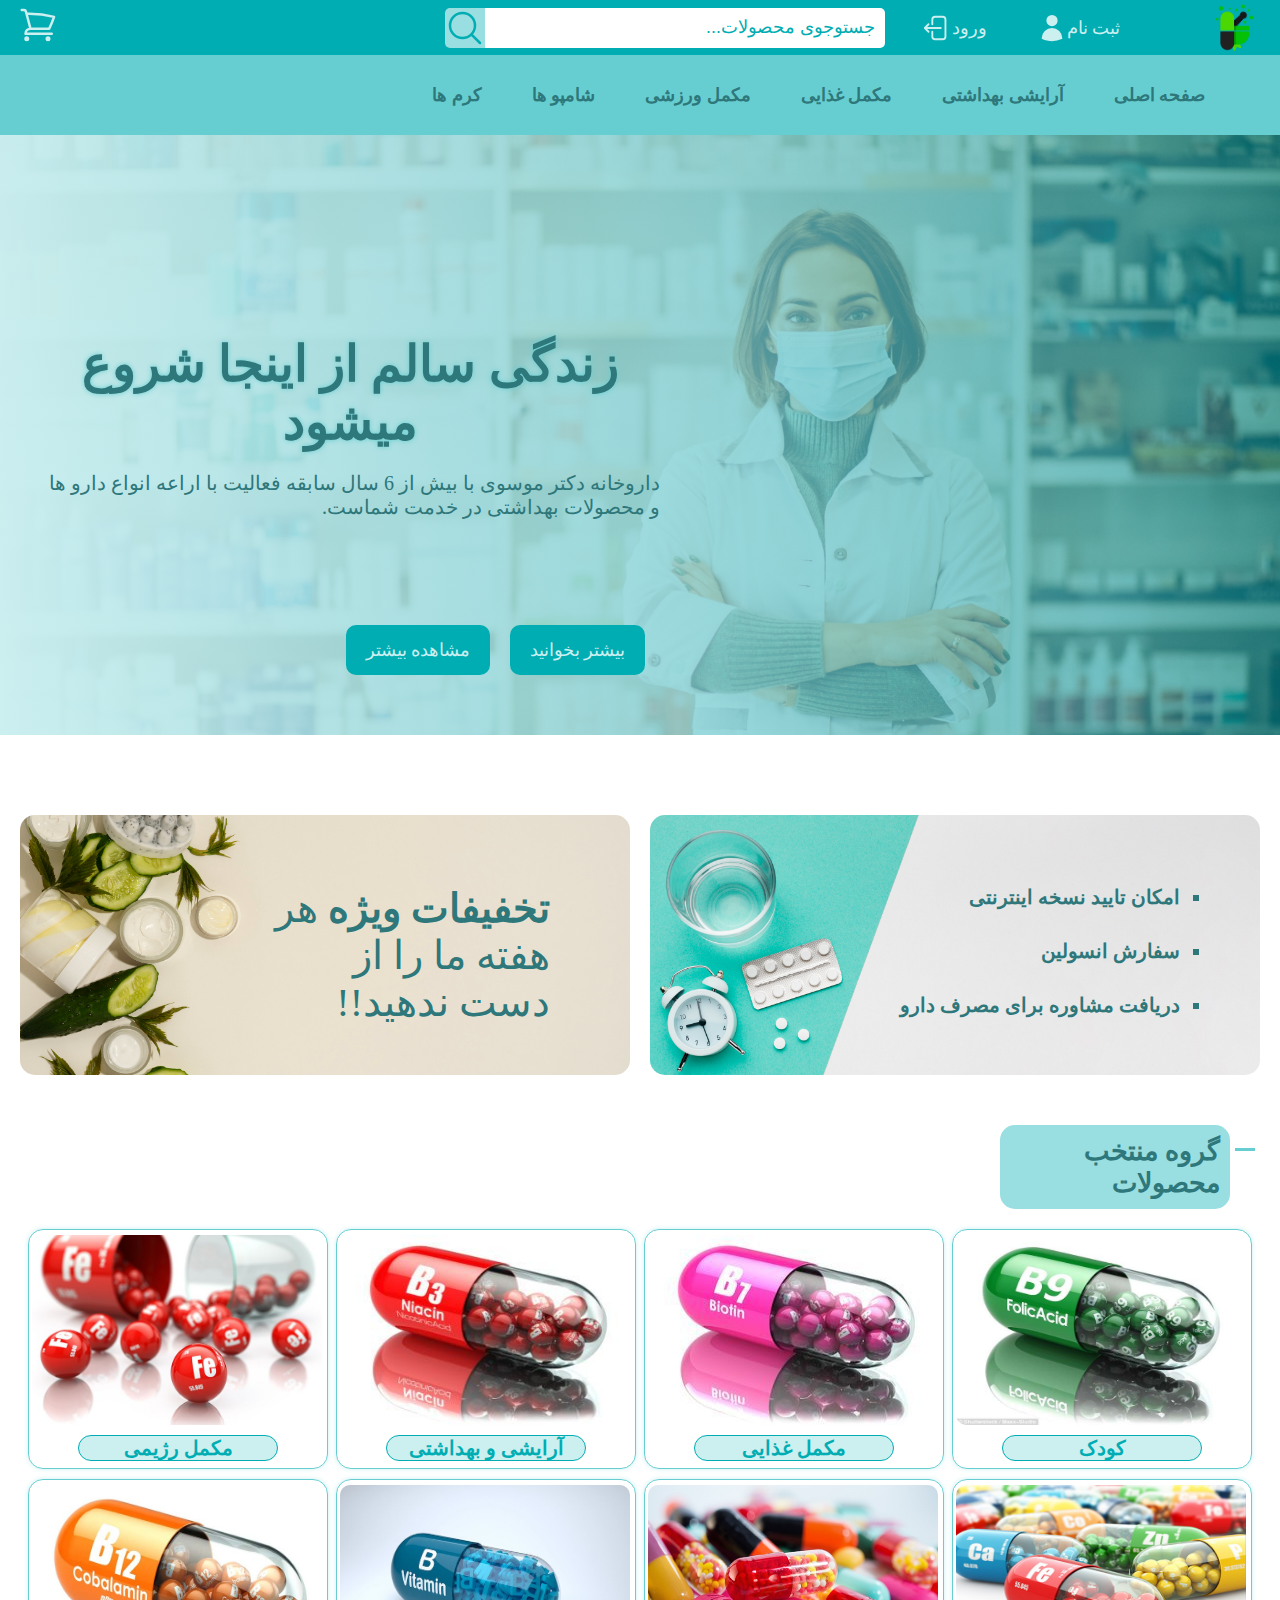
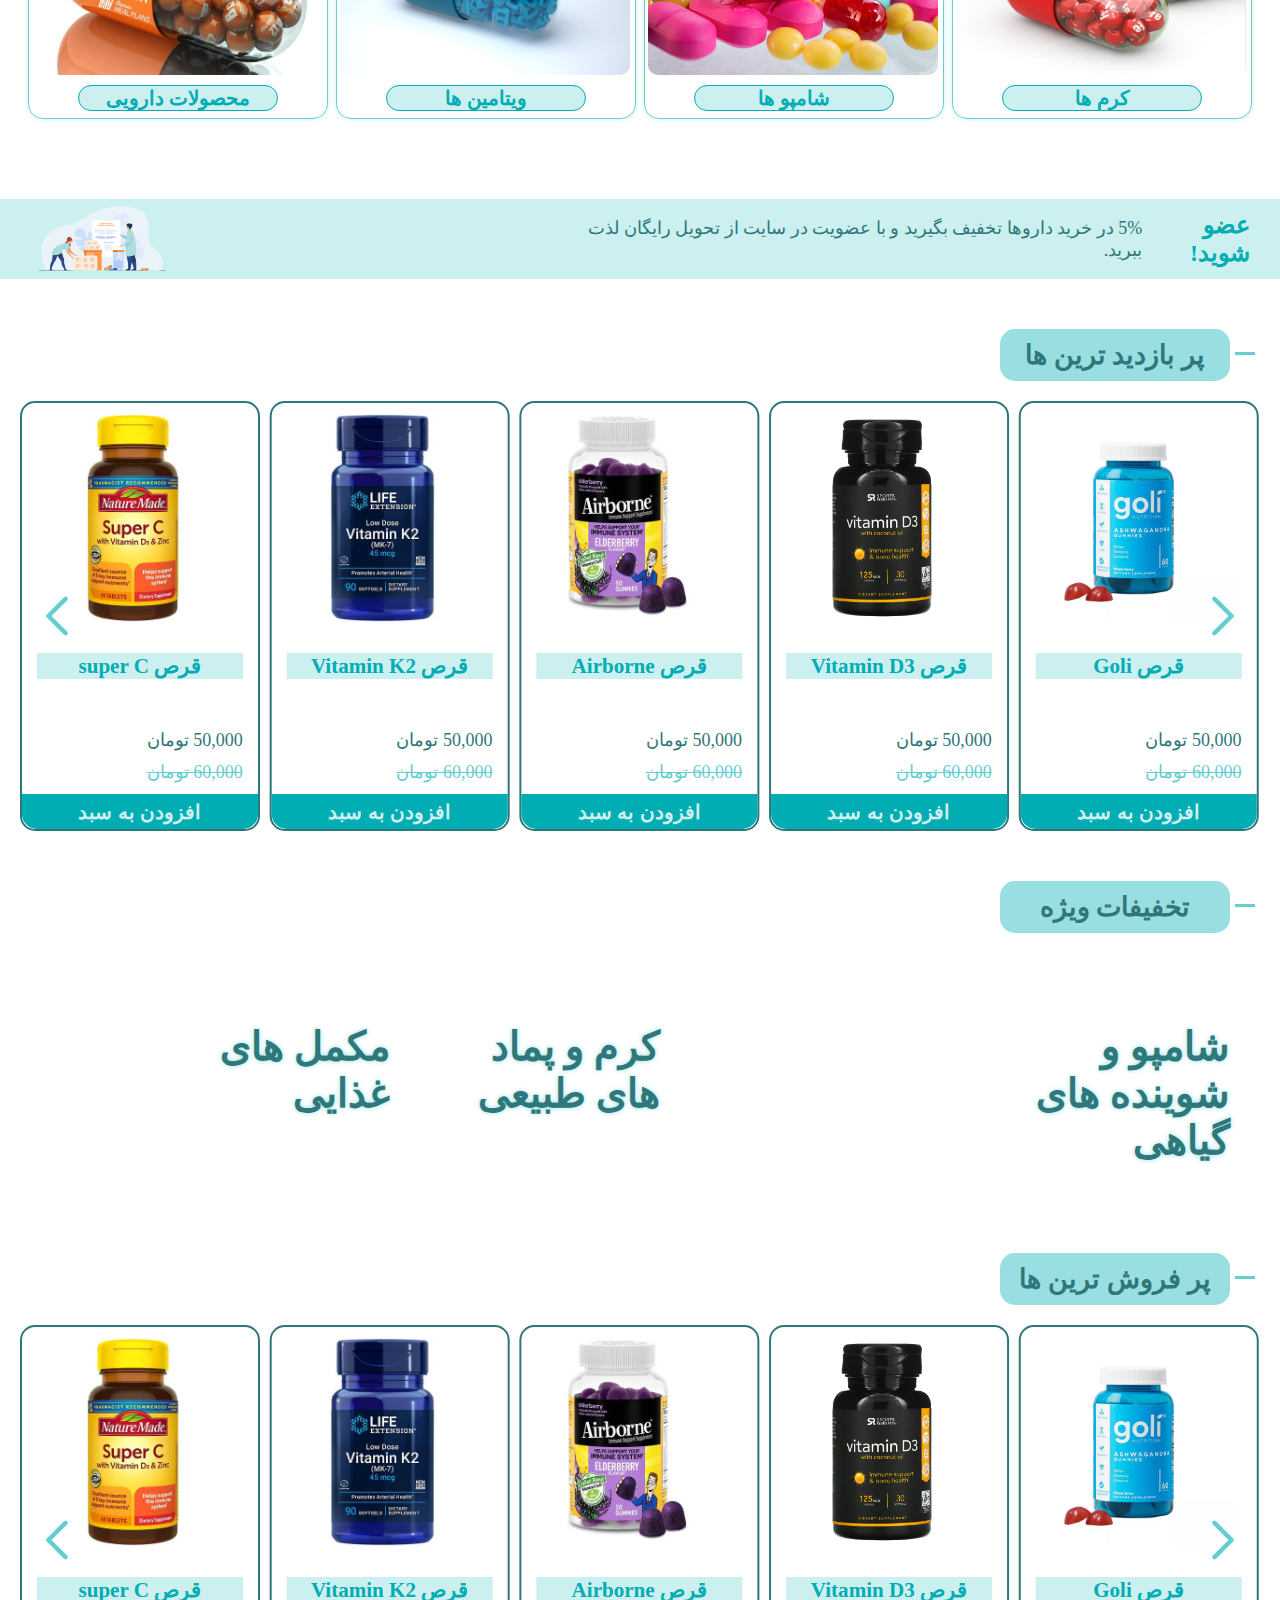
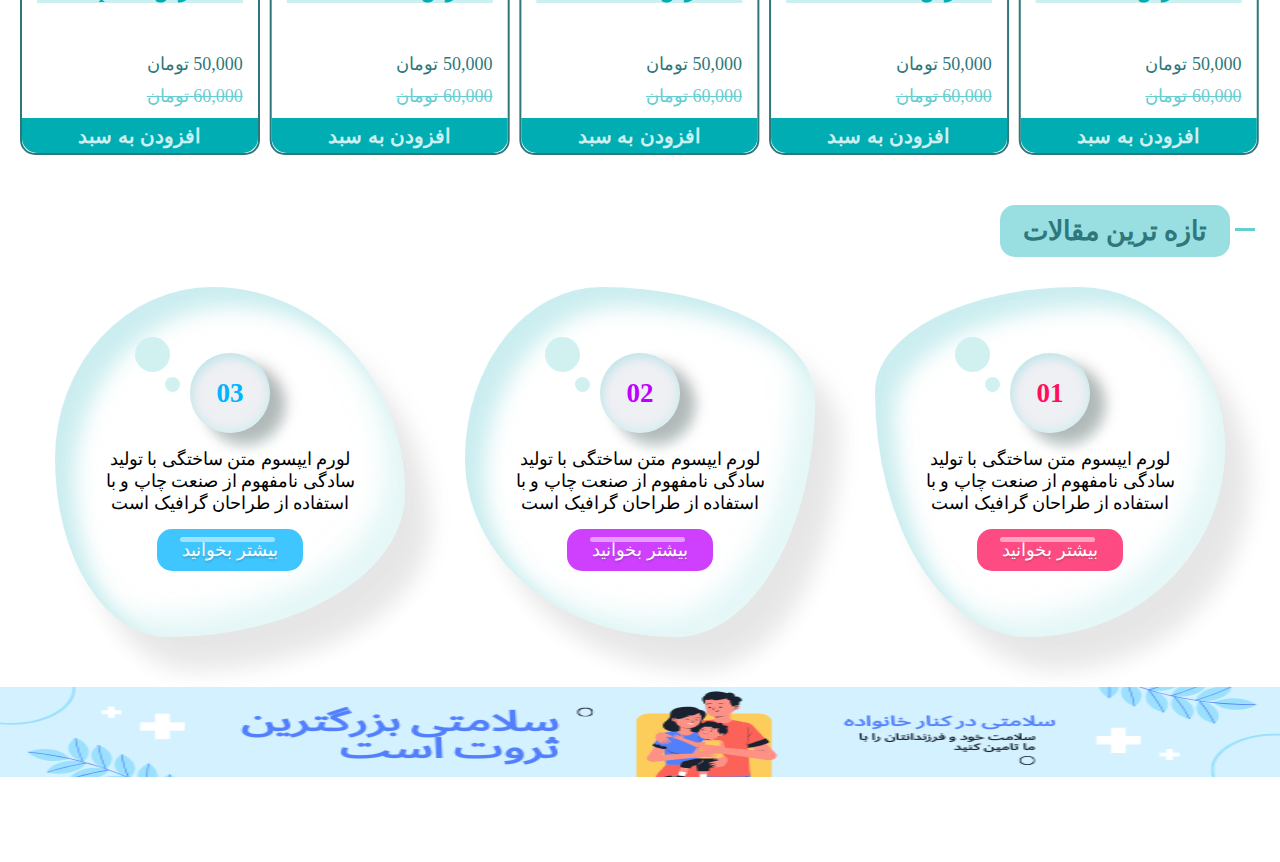
==== commit 47698eaf: "Testimonials" ====
--- a/index.html
+++ b/index.html
@@ -784,6 +784,43 @@
           </div>
         </div>
       </section>
+      <section class="testimonials">
+        <div class="container">
+          <h2 class="testimonial_title">تازه ترین مقالات</h2>
+          <div class="testimonial">
+            <div class="drop" style="--clr: #ff0f5b">
+              <div class="content">
+                <h2>01</h2>
+                <p>
+                  لورم ایپسوم متن ساختگی با تولید سادگی نامفهوم از صنعت چاپ و با
+                  استفاده از طراحان گرافیک است
+                </p>
+                <a href="#">بیشتر بخوانید</a>
+              </div>
+            </div>
+            <div class="drop" style="--clr: #be01fe">
+              <div class="content">
+                <h2>02</h2>
+                <p>
+                  لورم ایپسوم متن ساختگی با تولید سادگی نامفهوم از صنعت چاپ و با
+                  استفاده از طراحان گرافیک است
+                </p>
+                <a href="#">بیشتر بخوانید</a>
+              </div>
+            </div>
+            <div class="drop" style="--clr: #01b4ff">
+              <div class="content">
+                <h2>03</h2>
+                <p>
+                  لورم ایپسوم متن ساختگی با تولید سادگی نامفهوم از صنعت چاپ و با
+                  استفاده از طراحان گرافیک است
+                </p>
+                <a href="#">بیشتر بخوانید</a>
+              </div>
+            </div>
+          </div>
+        </div>
+      </section>
     </main>
     <footer class="footer">
       <section class="footer-banner">
--- a/styles/app.css
+++ b/styles/app.css
@@ -188,7 +188,7 @@
 }
 /* banners */
 .banner {
-  margin-bottom: 8rem;
+  margin-bottom: 5rem;
   width: 100%;
 }
 .banners {
@@ -242,7 +242,7 @@
 }
 /* selective-producs */
 .selective {
-  margin-bottom: 8rem;
+  margin-bottom: 5rem;
 }
 .selective-title {
   margin-bottom: 2rem;
@@ -365,7 +365,7 @@
 }
 .slider__btn {
   position: absolute;
-  top: 40%;
+  top: 50%;
   z-index: 10;
   border: none;
   background: transparent;
@@ -394,7 +394,7 @@
 /* slider_1 */
 .product-slider {
   max-width: 100%;
-  height: 50rem;
+  height: 43rem;
   margin: 0 auto;
   position: relative;
   overflow-x: hidden;
@@ -412,7 +412,7 @@
 }
 .slider_btn {
   position: absolute;
-  top: 40%;
+  top: 50%;
   z-index: 10;
   border: none;
   font-family: inherit;
@@ -440,11 +440,15 @@
 }
 /* product-slider */
 .most-view {
-  margin-bottom: 8rem;
+  margin-bottom: 5rem;
+}
+.most-sale {
+  margin-bottom: 5rem;
 }
 .most-view_title,
 .mini-banner_title,
-.most-sale_title {
+.most-sale_title,
+.testimonial_title {
   text-align: center;
   margin-bottom: 2rem;
   margin-right: 3rem;
@@ -461,7 +465,8 @@
 }
 .most-view_title::before,
 .mini-banner_title::before,
-.most-sale_title::before {
+.most-sale_title::before,
+.testimonial_title::before {
   display: inline-block;
   content: "";
   width: 2rem;
@@ -588,6 +593,134 @@
   color: #2e777a;
   text-shadow: 0 0 5px #99dee1;
 }
+/* testimonials */
+.testimonial {
+  position: relative;
+  display: flex;
+  align-items: center;
+  justify-content: center;
+  flex-wrap: wrap;
+  padding: 1rem 0 5rem 0;
+  gap: 40px 60px;
+}
+.drop {
+  position: relative;
+  width: 350px;
+  height: 350px;
+  box-shadow: inset 20px 20px 20px rgba(153, 221, 225, 0.5),
+    25px 35px 20px rgba(0, 0, 0, 0.05), 25px 30px 30px rgba(0, 0, 0, 0.05),
+    inset -20px -20px 25px rgba(204, 239, 240, 0.5);
+  display: flex;
+  justify-content: center;
+  align-items: center;
+}
+
+.drop:nth-child(1) {
+  border-radius: 58% 42% 56% 44% / 30% 46% 54% 70%;
+}
+
+.drop:nth-child(2) {
+  border-radius: 39% 61% 40% 60% / 49% 32% 68% 51%;
+}
+
+.drop:nth-child(3) {
+  border-radius: 45% 55% 68% 32% / 49% 59% 41% 51%;
+}
+
+.drop:hover {
+  border-radius: 50%;
+  transition: all 0.5s;
+  -webkit-transition: all 0.5s;
+  -moz-transition: all 0.5s;
+  -ms-transition: all 0.5s;
+  -o-transition: all 0.5s;
+}
+
+.drop::before {
+  content: "";
+  position: absolute;
+  top: 50px;
+  left: 80px;
+  width: 35px;
+  height: 35px;
+  background-color: #cceff0;
+  border-radius: 50%;
+  opacity: 0.9;
+}
+
+.drop::after {
+  content: "";
+  position: absolute;
+  top: 90px;
+  left: 110px;
+  width: 15px;
+  height: 15px;
+  background-color: #cceff0;
+  border-radius: 50%;
+  opacity: 0.9;
+}
+
+.content {
+  position: relative;
+  display: flex;
+  justify-content: center;
+  flex-direction: column;
+  padding: 40px;
+  gap: 15px;
+  align-items: center;
+  text-align: center;
+}
+
+.content h2 {
+  position: relative;
+  width: 80px;
+  height: 80px;
+  border-radius: 50%;
+  background-color: #eff0f4;
+  box-shadow: inset 2px 5px 10px rgba(153, 221, 225, 0.5),
+    inset -2px -5px 10px rgba(204, 239, 240, 0.5),
+    15px 15px 10px rgba(46, 119, 122, 0.1), 15px 10px 15px rgba(0, 0, 0, 0.25);
+  display: flex;
+  justify-content: center;
+  align-items: center;
+  color: var(--clr);
+  user-select: none;
+}
+
+.content p {
+  user-select: none;
+}
+.content a {
+  position: relative;
+  padding: 10px 25px;
+  background: var(--clr);
+  text-decoration: none;
+  color: #fff;
+  border-radius: 15px;
+  font-weight: 500;
+  text-shadow: 0 2px 2px rgba(0, 0, 0, 0.25);
+  opacity: 0.75;
+  transition: 0.5s;
+  -webkit-border-radius: 15px;
+  -moz-border-radius: 15px;
+  -ms-border-radius: 15px;
+  -o-border-radius: 15px;
+}
+
+.content a:hover {
+  opacity: 1;
+}
+.content a::before {
+  content: "";
+  position: absolute;
+  top: 8px;
+  left: 50%;
+  width: 65%;
+  height: 5px;
+  transform: translateX(-50px);
+  border-radius: 5px;
+  background: rgba(255, 255, 255, 0.5);
+}
 /* footer */
 .footer-banner {
   margin-bottom: 8rem;
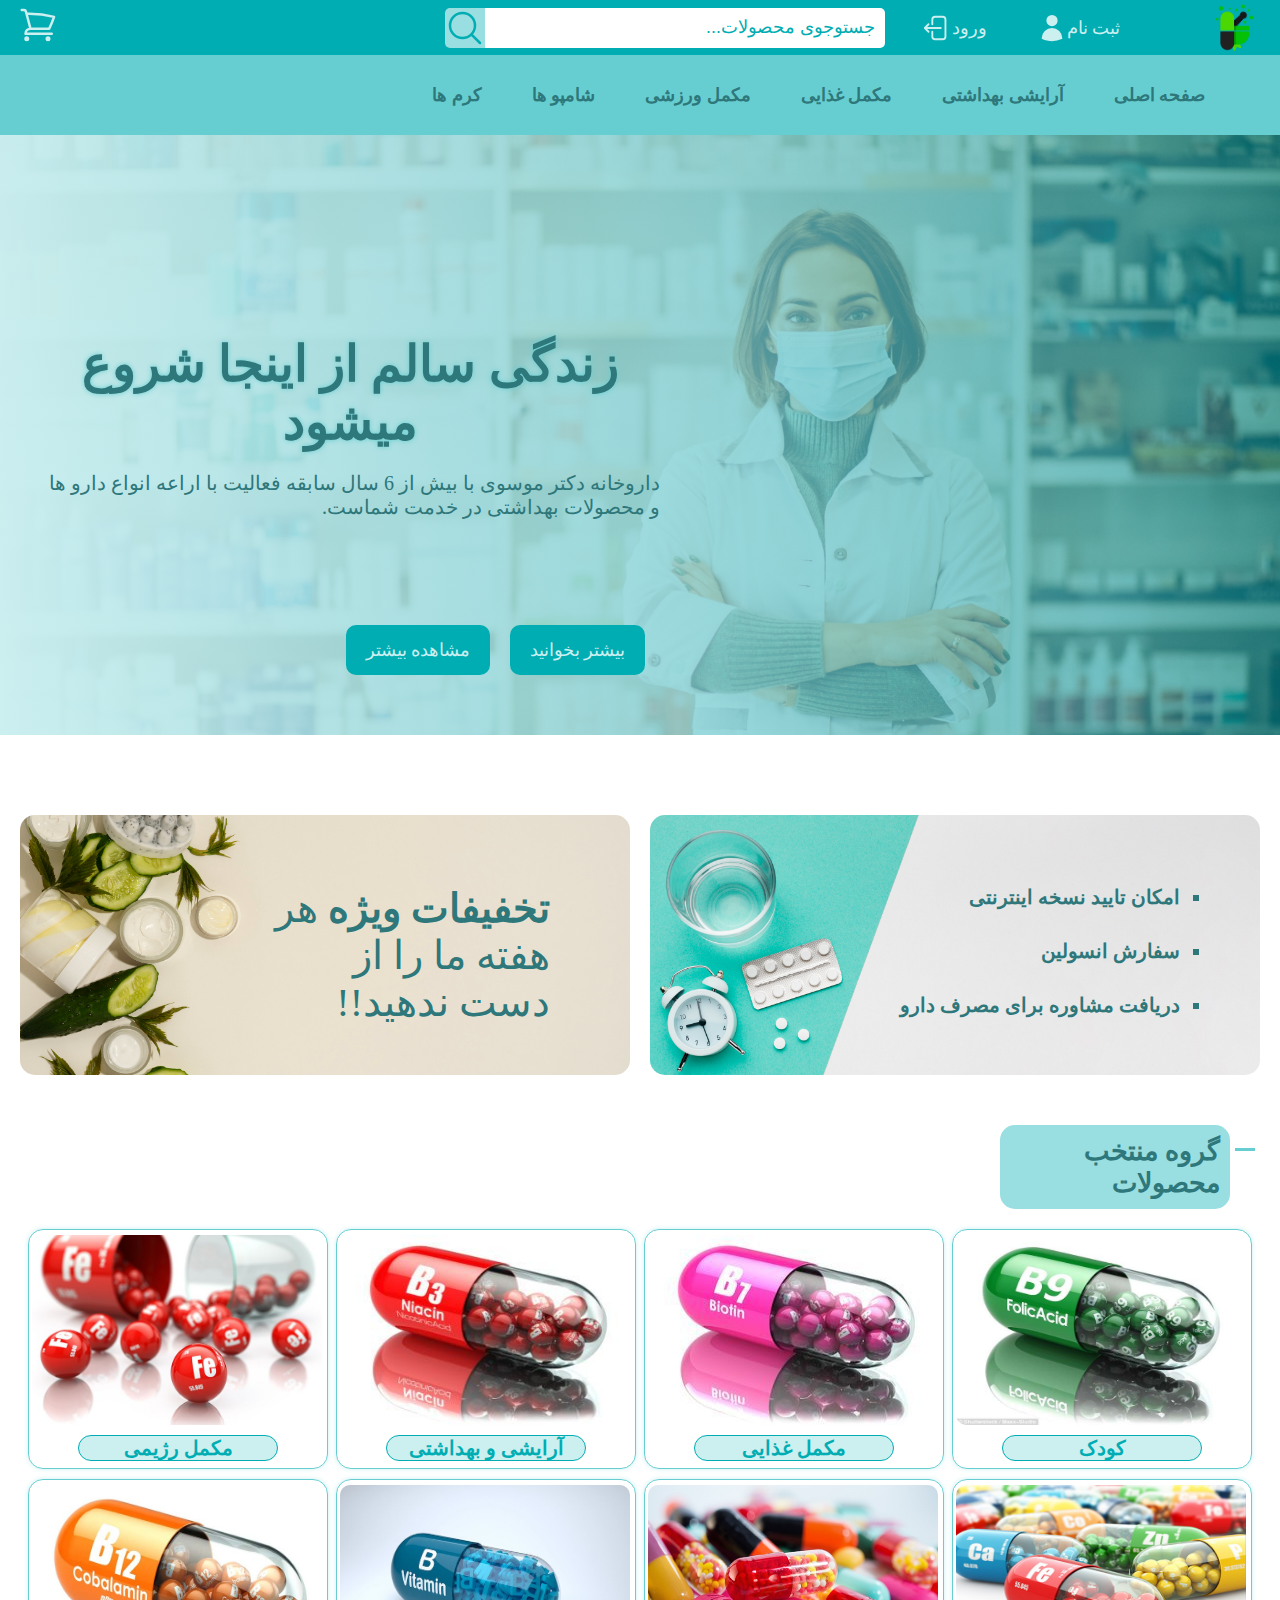
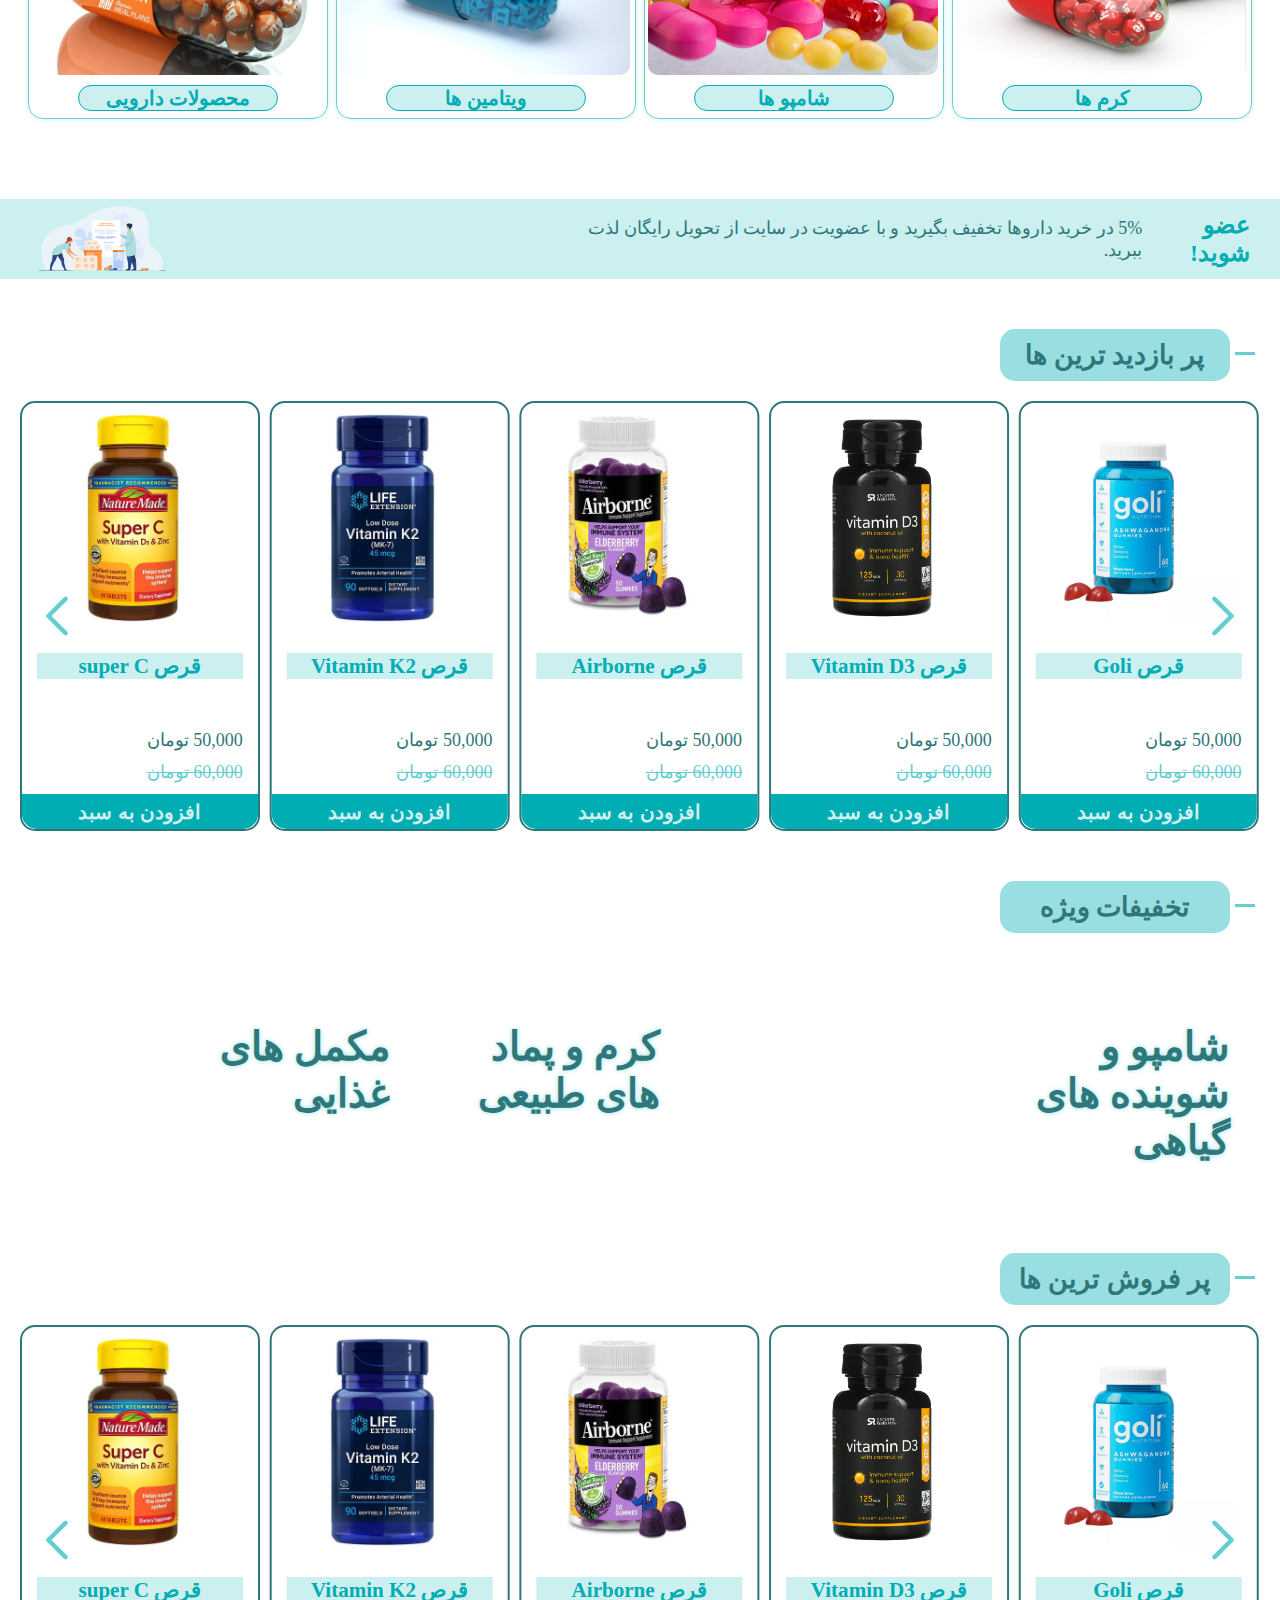
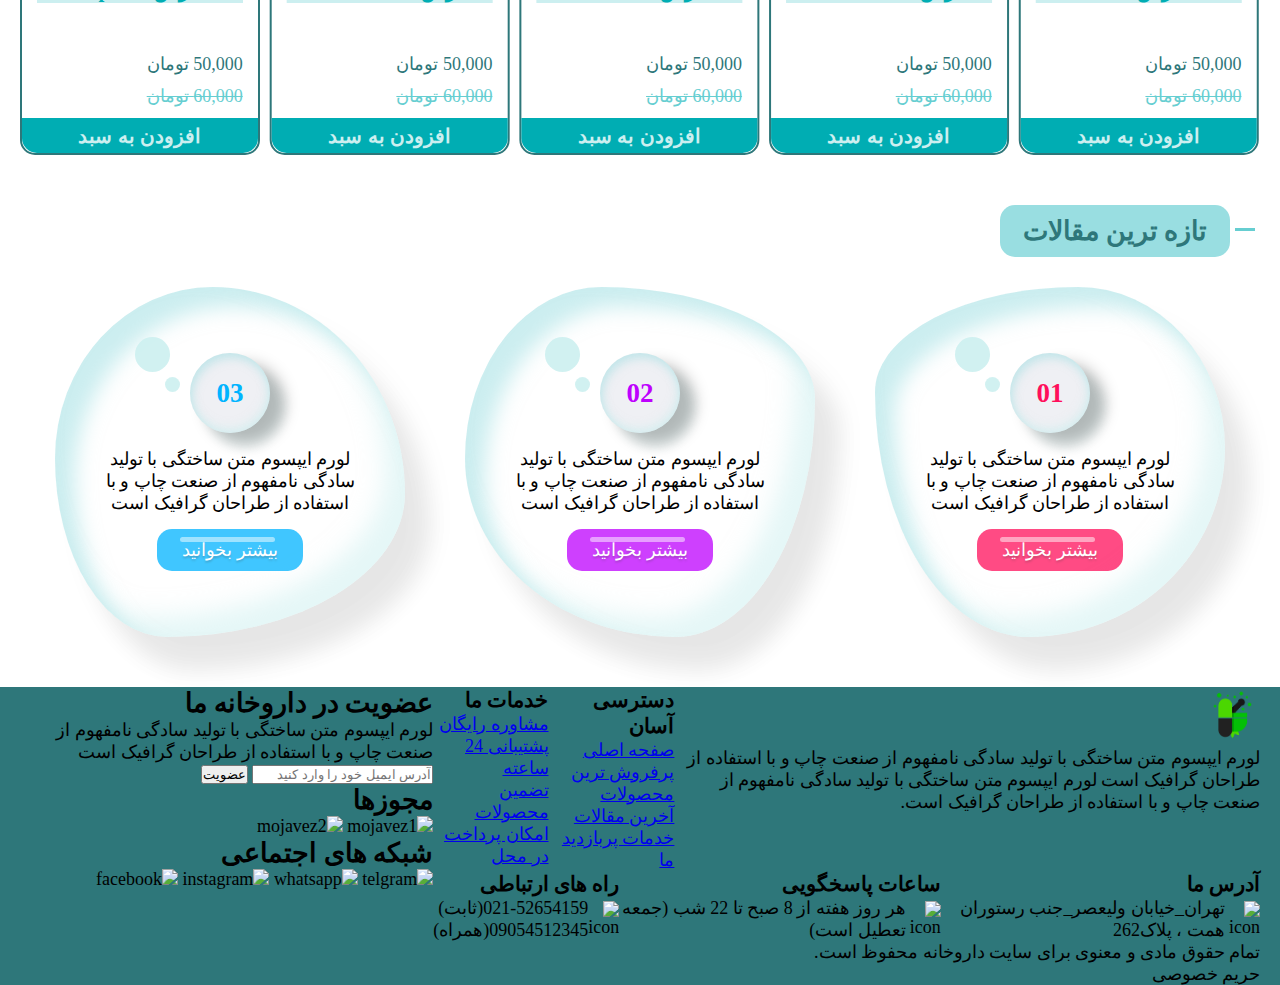
==== commit ba87f9fe: "Pharmacy-Footer" ====
--- a/index.html
+++ b/index.html
@@ -11,7 +11,7 @@
       <div class="header-top">
         <img class="logo" src="images/logo.png" alt="logo" />
         <div class="login">
-          <a class="login-link" href="#">
+          <a class="login-link" href="./sign-up/sign-up.html">
             ثبت نام
             <svg
               xmlns="http://www.w3.org/2000/svg"
@@ -26,7 +26,7 @@
               />
             </svg>
           </a>
-          <a class="login-link" href="#"
+          <a class="login-link" href="./sign-in/sign-in.html"
             >ورود
             <svg
               xmlns="http://www.w3.org/2000/svg"
@@ -823,13 +823,122 @@
       </section>
     </main>
     <footer class="footer">
-      <section class="footer-banner">
-        <img
-          src="images/freepik-insurance-leaderboard-banner-3995282-202501161634417Fg6.png"
-          alt="footer-banner"
-          class="footer-banner_img"
-        />
-      </section>
+      <div class="container">
+        <div class="my-footer">
+          <div class="footer-right">
+            <div class="right-top">
+              <div class="footer-logo">
+                <img class="logo" src="/images/logo.png" alt="logo" />
+                <p class="footer-text">
+                  لورم ایپسوم متن ساختگی با تولید سادگی نامفهوم از صنعت چاپ و با
+                  استفاده از طراحان گرافیک است لورم ایپسوم متن ساختگی با تولید
+                  سادگی نامفهوم از صنعت چاپ و با استفاده از طراحان گرافیک است.
+                </p>
+              </div>
+              <div class="footer-lists">
+                <div class="list1">
+                  <h3 class="list-title">دسترسی آسان</h3>
+                  <ul>
+                    <a href="#">
+                      <li class="footer-list_item">صفحه اصلی</li>
+                    </a>
+                    <a href="#">
+                      <li class="footer-list_item">پرفروش ترین محصولات</li>
+                    </a>
+                    <a href="#">
+                      <li class="footer-list_item">آخرین مقالات</li>
+                    </a>
+                    <a href="#">
+                      <li class="footer-list_item">خدمات پربازدید ما</li>
+                    </a>
+                  </ul>
+                </div>
+                <div class="list2">
+                  <h3 class="list-title">خدمات ما</h3>
+                  <ul>
+                    <a href="#">
+                      <li class="footer-list_item">مشاوره رایگان</li>
+                    </a>
+                    <a href="#">
+                      <li class="footer-list_item">پشتیبانی 24 ساعته</li>
+                    </a>
+                    <a href="#">
+                      <li class="footer-list_item">تضمین محصولات</li>
+                    </a>
+                    <a href="#">
+                      <li class="footer-list_item">امکان پرداخت در محل</li>
+                    </a>
+                  </ul>
+                </div>
+              </div>
+            </div>
+            <div class="right-down">
+              <div class="footer-box">
+                <h3 class="footer-box_title">آدرس ما</h3>
+                <div>
+                  <img src="" alt="icon" />
+                  <p class="footer-box_text">
+                    تهران_خیابان ولیعصر_جنب رستوران همت ، پلاک262
+                  </p>
+                </div>
+              </div>
+              <div class="footer-box">
+                <h3 class="footer-box_title">ساعات پاسخگویی</h3>
+                <div>
+                  <img src="" alt="icon" />
+                  <p class="footer-box_text">
+                    هر روز هفته از 8 صبح تا 22 شب (جمعه تعطیل است)
+                  </p>
+                </div>
+              </div>
+              <div class="footer-box">
+                <h3 class="footer-box_title">راه های ارتباطی</h3>
+                <div>
+                  <img src="" alt="icon" />
+                  <p class="footer-box_text">
+                    021-52654159(ثابت)
+                    <br />
+                    09054512345(همراه)
+                  </p>
+                </div>
+              </div>
+            </div>
+          </div>
+          <div class="footer-left">
+            <h2 class="footer-left_title">عضویت در داروخانه ما</h2>
+            <p class="footer-left_text">
+              لورم ایپسوم متن ساختگی با تولید سادگی نامفهوم از صنعت چاپ و با
+              استفاده از طراحان گرافیک است
+            </p>
+            <div class="input-email">
+              <input
+                type="email"
+                required
+                placeholder="آدرس ایمیل خود را وارد کنید"
+              />
+              <button type="submit">عضویت</button>
+            </div>
+            <h2 class="mojavez">مجوزها</h2>
+            <div class="mojavezha">
+              <img src="" alt="mojavez1" />
+              <img src="" alt="mojavez2" />
+            </div>
+            <div class="footer-left_contact">
+              <h2 class="contact-title">شبکه های اجتماعی</h2>
+              <div class="contact-icons">
+                <img src="" alt="telgram" />
+                <img src="" alt="whatsapp" />
+                <img src="" alt="instagram" />
+                <img src="" alt="facebook" />
+              </div>
+            </div>
+          </div>
+        </div>
+        <div class="copyright">
+          <p>تمام حقوق مادی و معنوی برای سایت داروخانه محفوظ است.</p>
+          <p>حریم خصوصی</p>
+        </div>
+      </div>
     </footer>
     <script src="/script/pharm.js"></script>
   </body>
--- a/styles/app.css
+++ b/styles/app.css
@@ -722,10 +722,31 @@
   background: rgba(255, 255, 255, 0.5);
 }
 /* footer */
-.footer-banner {
-  margin-bottom: 8rem;
-}
-.footer-banner_img {
-  width: 100%;
-  height: 9rem;
-}
+.footer {
+  background-color: #2e777a;
+}
+.my-footer {
+  display: grid;
+  grid-template-columns: 2fr 1fr;
+}
+.right-top {
+  display: flex;
+  justify-content: space-between;
+}
+.footer-lists {
+  display: flex;
+  width: 61rem;
+}
+.list1 {
+}
+.list1 ul,
+.list2 ul {
+  list-style-type: none;
+}
+.right-down {
+  display: flex;
+}
+.footer-box div {
+  display: flex;
+  align-items: center;
+}
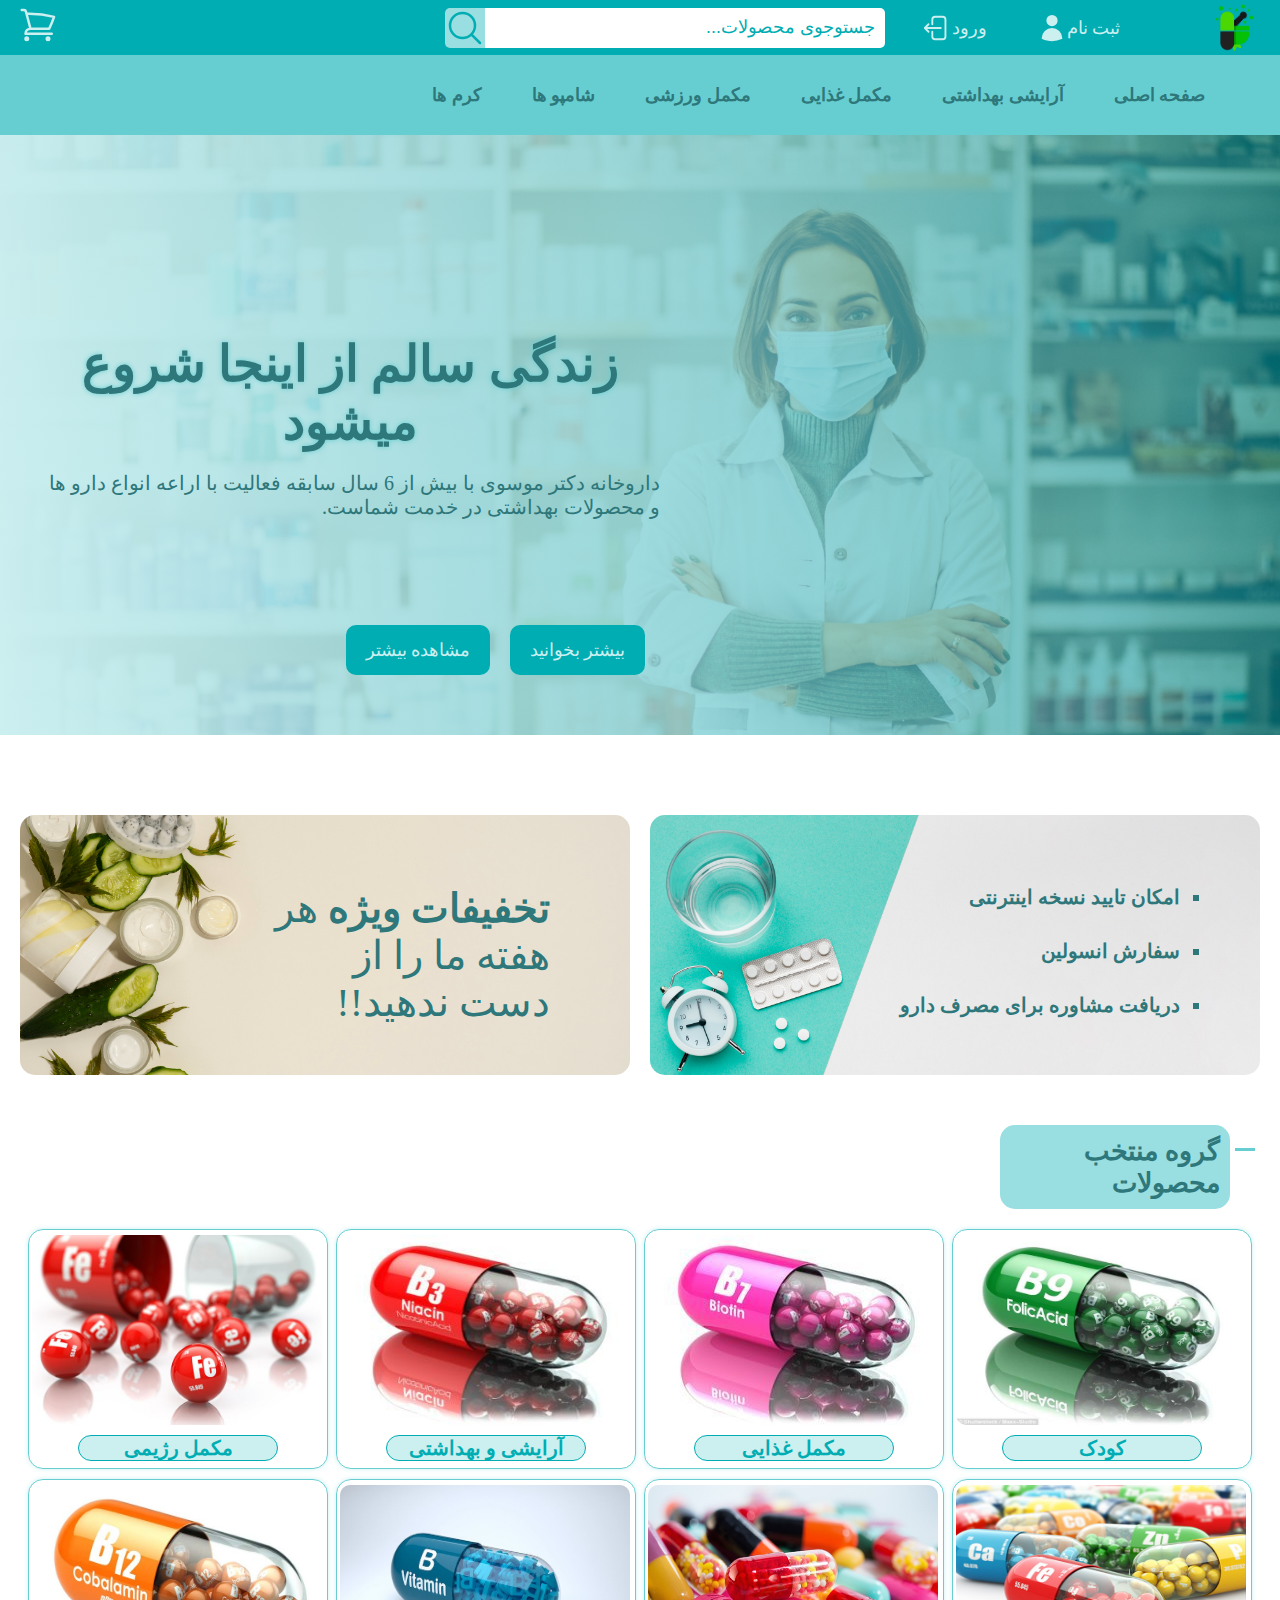
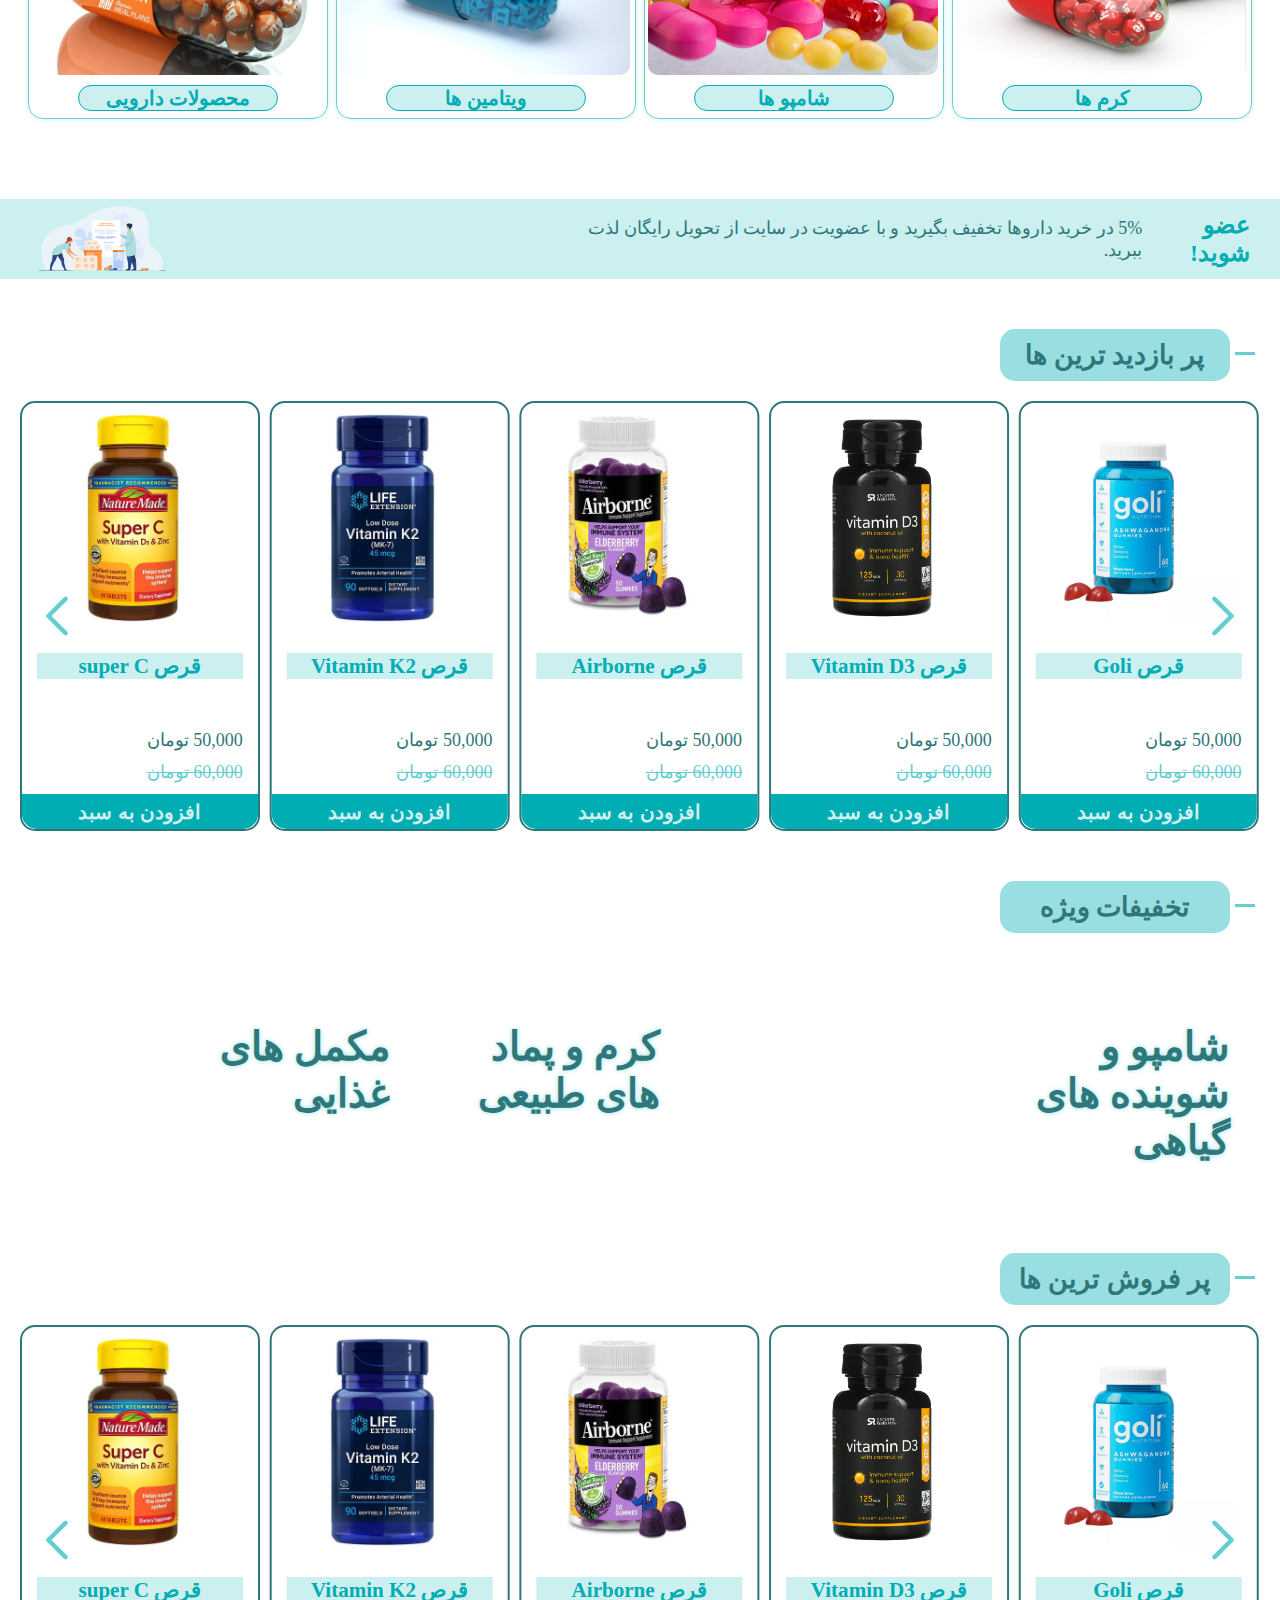
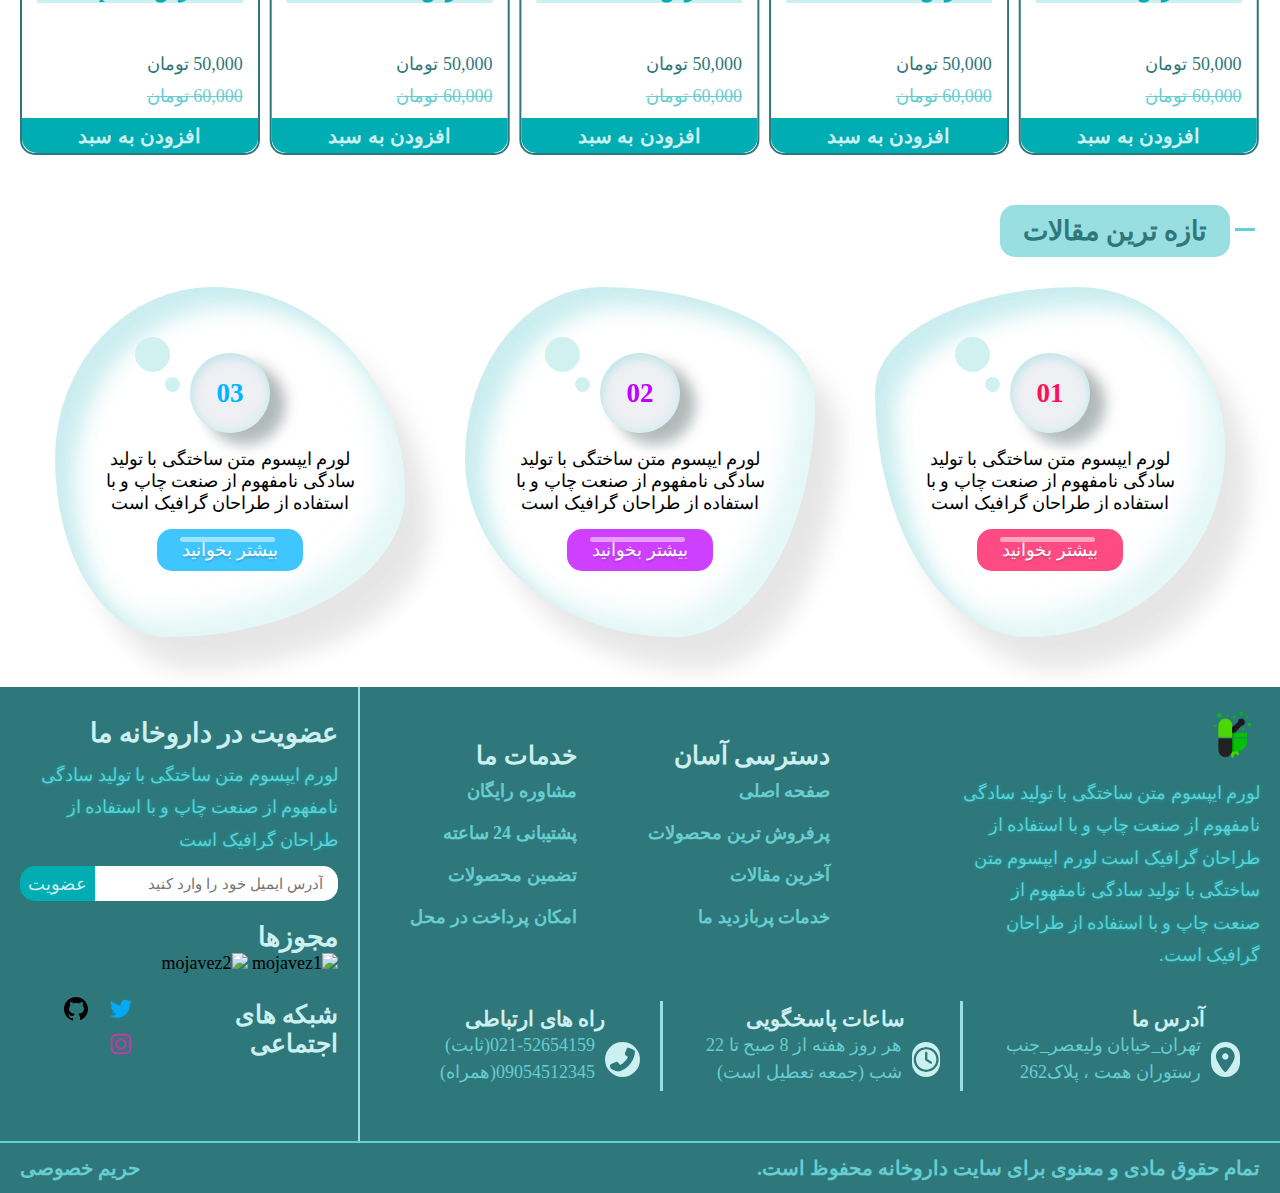
==== commit 8918f211: "edit footer" ====
--- a/index.html
+++ b/index.html
@@ -873,28 +873,40 @@
               </div>
             </div>
             <div class="right-down">
-              <div class="footer-box">
+              <div class="footer-box" id="footer-box1">
                 <h3 class="footer-box_title">آدرس ما</h3>
                 <div>
-                  <img src="" alt="icon" />
+                  <svg class="footer-down_icon" viewBox="0 0 384 512">
+                    <path
+                      d="M215.7 499.2C267 435 384 279.4 384 192C384 86 298 0 192 0S0 86 0 192c0 87.4 117 243 168.3 307.2c12.3 15.3 35.1 15.3 47.4 0zM192 256c-35.3 0-64-28.7-64-64s28.7-64 64-64s64 28.7 64 64s-28.7 64-64 64z"
+                    />
+                  </svg>
                   <p class="footer-box_text">
                     تهران_خیابان ولیعصر_جنب رستوران همت ، پلاک262
                   </p>
                 </div>
               </div>
-              <div class="footer-box">
+              <div class="footer-box" id="footer-box2">
                 <h3 class="footer-box_title">ساعات پاسخگویی</h3>
                 <div>
-                  <img src="" alt="icon" />
+                  <svg class="footer-down_icon" viewBox="0 0 512 512">
+                    <path
+                      d="M232 120C232 106.7 242.7 96 256 96C269.3 96 280 106.7 280 120V243.2L365.3 300C376.3 307.4 379.3 322.3 371.1 333.3C364.6 344.3 349.7 347.3 338.7 339.1L242.7 275.1C236 271.5 232 264 232 255.1L232 120zM256 0C397.4 0 512 114.6 512 256C512 397.4 397.4 512 256 512C114.6 512 0 397.4 0 256C0 114.6 114.6 0 256 0zM48 256C48 370.9 141.1 464 256 464C370.9 464 464 370.9 464 256C464 141.1 370.9 48 256 48C141.1 48 48 141.1 48 256z"
+                    />
+                  </svg>
                   <p class="footer-box_text">
                     هر روز هفته از 8 صبح تا 22 شب (جمعه تعطیل است)
                   </p>
                 </div>
               </div>
-              <div class="footer-box">
+              <div class="footer-box" id="footer-box3">
                 <h3 class="footer-box_title">راه های ارتباطی</h3>
                 <div>
-                  <img src="" alt="icon" />
+                  <svg class="footer-down_icon" viewBox="0 0 512 512">
+                    <path
+                      d="M347.1 24.6c7.7-18.6 28-28.5 47.4-23.2l88 24C499.9 30.2 512 46 512 64c0 247.4-200.6 448-448 448c-18 0-33.8-12.1-38.6-29.5l-24-88c-5.3-19.4 4.6-39.7 23.2-47.4l96-40c16.3-6.8 35.2-2.1 46.3 11.6L207.3 368c70.4-33.3 127.4-90.3 160.7-160.7L318.7 167c-13.7-11.2-18.4-30-11.6-46.3l40-96z"
+                    />
+                  </svg>
                   <p class="footer-box_text">
                     021-52654159(ثابت)
                     <br />
@@ -926,17 +938,77 @@
             <div class="footer-left_contact">
               <h2 class="contact-title">شبکه های اجتماعی</h2>
               <div class="contact-icons">
-                <img src="" alt="telgram" />
-                <img src="" alt="whatsapp" />
-                <img src="" alt="instagram" />
-                <img src="" alt="facebook" />
+                <a href="#">
+                  <svg
+                    xmlns="http://www.w3.org/2000/svg"
+                    viewBox="0 0 48 48"
+                    width="30px"
+                    height="30px"
+                    class="twitter"
+                    fill="#03A9F4"
+                  >
+                    <path
+                      d="M42,12.429c-1.323,0.586-2.746,0.977-4.247,1.162c1.526-0.906,2.7-2.351,3.251-4.058c-1.428,0.837-3.01,1.452-4.693,1.776C34.967,9.884,33.05,9,30.926,9c-4.08,0-7.387,3.278-7.387,7.32c0,0.572,0.067,1.129,0.193,1.67c-6.138-0.308-11.582-3.226-15.224-7.654c-0.64,1.082-1,2.349-1,3.686c0,2.541,1.301,4.778,3.285,6.096c-1.211-0.037-2.351-0.374-3.349-0.914c0,0.022,0,0.055,0,0.086c0,3.551,2.547,6.508,5.923,7.181c-0.617,0.169-1.269,0.263-1.941,0.263c-0.477,0-0.942-0.054-1.392-0.135c0.94,2.902,3.667,5.023,6.898,5.086c-2.528,1.96-5.712,3.134-9.174,3.134c-0.598,0-1.183-0.034-1.761-0.104C9.268,36.786,13.152,38,17.321,38c13.585,0,21.017-11.156,21.017-20.834c0-0.317-0.01-0.633-0.025-0.945C39.763,15.197,41.013,13.905,42,12.429"
+                    ></path>
+                  </svg>
+                </a>
+                <a href="#">
+                  <svg
+                    xmlns="http://www.w3.org/2000/svg"
+                    viewBox="0 0 30 30"
+                    width="30px"
+                    height="30px"
+                    class="github"
+                  >
+                    <path
+                      d="M15,3C8.373,3,3,8.373,3,15c0,5.623,3.872,10.328,9.092,11.63C12.036,26.468,12,26.28,12,26.047v-2.051 c-0.487,0-1.303,0-1.508,0c-0.821,0-1.551-0.353-1.905-1.009c-0.393-0.729-0.461-1.844-1.435-2.526 c-0.289-0.227-0.069-0.486,0.264-0.451c0.615,0.174,1.125,0.596,1.605,1.222c0.478,0.627,0.703,0.769,1.596,0.769 c0.433,0,1.081-0.025,1.691-0.121c0.328-0.833,0.895-1.6,1.588-1.962c-3.996-0.411-5.903-2.399-5.903-5.098 c0-1.162,0.495-2.286,1.336-3.233C9.053,10.647,8.706,8.73,9.435,8c1.798,0,2.885,1.166,3.146,1.481C13.477,9.174,14.461,9,15.495,9 c1.036,0,2.024,0.174,2.922,0.483C18.675,9.17,19.763,8,21.565,8c0.732,0.731,0.381,2.656,0.102,3.594 c0.836,0.945,1.328,2.066,1.328,3.226c0,2.697-1.904,4.684-5.894,5.097C18.199,20.49,19,22.1,19,23.313v2.734 c0,0.104-0.023,0.179-0.035,0.268C23.641,24.676,27,20.236,27,15C27,8.373,21.627,3,15,3z"
+                    ></path>
+                  </svg>
+                </a>
+                <a href="#">
+                  <svg
+                    xmlns="http://www.w3.org/2000/svg"
+                    xmlns:xlink="http://www.w3.org/1999/xlink"
+                    viewBox="0,0,256,256"
+                    width="30px"
+                    height="30px"
+                    class="instagram"
+                    fill="#cc39a4"
+                  >
+                    <g
+                      fill-rule="nonzero"
+                      stroke="none"
+                      stroke-width="1"
+                      stroke-linecap="butt"
+                      stroke-linejoin="miter"
+                      stroke-miterlimit="10"
+                      stroke-dasharray=""
+                      stroke-dashoffset="0"
+                      font-family="none"
+                      font-weight="none"
+                      font-size="none"
+                      text-anchor="none"
+                      style="mix-blend-mode: normal"
+                    >
+                      <g transform="scale(8,8)">
+                        <path
+                          d="M11.46875,5c-3.55078,0 -6.46875,2.91406 -6.46875,6.46875v9.0625c0,3.55078 2.91406,6.46875 6.46875,6.46875h9.0625c3.55078,0 6.46875,-2.91406 6.46875,-6.46875v-9.0625c0,-3.55078 -2.91406,-6.46875 -6.46875,-6.46875zM11.46875,7h9.0625c2.47266,0 4.46875,1.99609 4.46875,4.46875v9.0625c0,2.47266 -1.99609,4.46875 -4.46875,4.46875h-9.0625c-2.47266,0 -4.46875,-1.99609 -4.46875,-4.46875v-9.0625c0,-2.47266 1.99609,-4.46875 4.46875,-4.46875zM21.90625,9.1875c-0.50391,0 -0.90625,0.40234 -0.90625,0.90625c0,0.50391 0.40234,0.90625 0.90625,0.90625c0.50391,0 0.90625,-0.40234 0.90625,-0.90625c0,-0.50391 -0.40234,-0.90625 -0.90625,-0.90625zM16,10c-3.30078,0 -6,2.69922 -6,6c0,3.30078 2.69922,6 6,6c3.30078,0 6,-2.69922 6,-6c0,-3.30078 -2.69922,-6 -6,-6zM16,12c2.22266,0 4,1.77734 4,4c0,2.22266 -1.77734,4 -4,4c-2.22266,0 -4,-1.77734 -4,-4c0,-2.22266 1.77734,-4 4,-4z"
+                        ></path>
+                      </g>
+                    </g>
+                  </svg>
+                </a>
               </div>
             </div>
           </div>
         </div>
-        <div class="copyright">
-          <p>تمام حقوق مادی و معنوی برای سایت داروخانه محفوظ است.</p>
-          <p>حریم خصوصی</p>
+      </div>
+      <div class="copyright">
+        <div class="container">
+          <div class="copyright-details">
+            <p>تمام حقوق مادی و معنوی برای سایت داروخانه محفوظ است.</p>
+            <p>حریم خصوصی</p>
+          </div>
         </div>
       </div>
     </footer>
--- a/styles/app.css
+++ b/styles/app.css
@@ -724,29 +724,196 @@
 /* footer */
 .footer {
   background-color: #2e777a;
+  position: relative;
 }
 .my-footer {
-  display: grid;
-  grid-template-columns: 2fr 1fr;
+  display: flex;
+}
+.footer-right {
+  border-left: 2px solid #99dee1;
+  margin-left: 2rem;
 }
 .right-top {
   display: flex;
   justify-content: space-between;
+  align-items: center;
+  margin-bottom: 3rem;
+}
+.footer-logo {
+  margin-top: 2rem;
+}
+.footer-logo .logo {
+  margin-bottom: 1rem;
+}
+.footer-text {
+  width: 30rem;
+  line-height: 1.8;
+  color: #66ced1;
+  text-shadow: 0 0 4px #00adb3;
 }
 .footer-lists {
   display: flex;
-  width: 61rem;
+  justify-content: space-between;
+  margin-left: 5rem;
+  width: 45rem;
 }
 .list1 {
+  margin-right: 3rem;
+}
+.list1 a,
+.list2 a {
+  text-decoration: none;
+}
+.list1,
+.list2 {
+  margin-top: 3rem;
 }
 .list1 ul,
 .list2 ul {
   list-style-type: none;
+  margin-top: 1rem;
+}
+.list-title {
+  color: #cceff0;
+  font-size: 2.5rem;
+}
+.footer-list_item {
+  margin-bottom: 2rem;
+  color: #66ced1;
+  font-weight: 700;
+  transition: all 0.3s;
+  -webkit-transition: all 0.3s;
+  -moz-transition: all 0.3s;
+  -ms-transition: all 0.3s;
+  -o-transition: all 0.3s;
 }
 .right-down {
-  display: flex;
-}
+  margin-bottom: 5rem;
+}
+.list1 a :hover,
+.list2 a :hover {
+  color: #cceff0;
+}
+.right-down {
+  display: flex;
+}
+
 .footer-box div {
   display: flex;
   align-items: center;
 }
+.footer-box_title {
+  color: #cceff0;
+  margin-right: 3.5rem;
+}
+.footer-box_text {
+  color: #66ced1;
+  line-height: 1.5;
+}
+.footer-down_icon {
+  width: 5rem;
+  height: 3.5rem;
+  padding: 0.5rem 0;
+  background-color: #cceff0;
+  fill: #2e777a;
+  border-radius: 50px;
+  -webkit-border-radius: 50px;
+  -moz-border-radius: 50px;
+  -ms-border-radius: 50px;
+  -o-border-radius: 50px;
+  margin-left: 1rem;
+}
+#footer-box1 {
+  width: 30rem;
+  padding: 0.5rem 2rem;
+  border-left: 3px solid #99dee1;
+}
+#footer-box2 {
+  width: 30rem;
+  padding: 0.5rem 2rem;
+  border-left: 3px solid #99dee1;
+}
+#footer-box3 {
+  width: 30rem;
+  padding: 0.5rem 2rem;
+}
+#footer-box3 .footer-down_icon {
+  width: 3.5rem;
+  height: 3.5rem;
+}
+.footer-left_title {
+  color: #cceff0;
+  margin-top: 3rem;
+  margin-bottom: 1rem;
+}
+.footer-left_text {
+  font-size: 1.8rem;
+  line-height: 1.8;
+  color: #66ced1;
+  text-shadow: 0 0 4px #00adb3;
+  margin-bottom: 1rem;
+}
+.input-email {
+  display: flex;
+  height: 3.5rem;
+  margin-bottom: 2rem;
+}
+.input-email input {
+  outline: none;
+  border: none;
+  width: 100%;
+  padding-right: 1.5rem;
+  font-size: 1.5rem;
+  border-top-right-radius: 15px;
+  border-bottom-right-radius: 15px;
+}
+.input-email button {
+  border: none;
+  width: 10rem;
+  font-size: 1.8rem;
+  cursor: pointer;
+  background-color: #00adb3;
+  color: #cceff0;
+  border-top-left-radius: 15px;
+  border-bottom-left-radius: 15px;
+  transition: all 0.3s;
+  -webkit-transition: all 0.3s;
+  -moz-transition: all 0.3s;
+  -ms-transition: all 0.3s;
+  -o-transition: all 0.3s;
+}
+.input-email button:hover {
+  background-color: #cceff0;
+  color: #2e777a;
+}
+.mojavez {
+  color: #cceff0;
+}
+.mojavezha {
+  margin-bottom: 2rem;
+}
+.footer-left_contact {
+  display: flex;
+  justify-content: space-between;
+  align-items: center;
+}
+.contact-title {
+  color: #cceff0;
+  font-size: 2.5rem;
+}
+.contact-icons a {
+  text-decoration: none;
+  margin-right: 1rem;
+}
+.copyright {
+  border-top: 2px solid #66ced1;
+}
+.copyright-details {
+  display: flex;
+  align-items: center;
+  justify-content: space-between;
+  height: 5rem;
+  color: #66ced1;
+  font-size: 2rem;
+  font-weight: 700;
+}
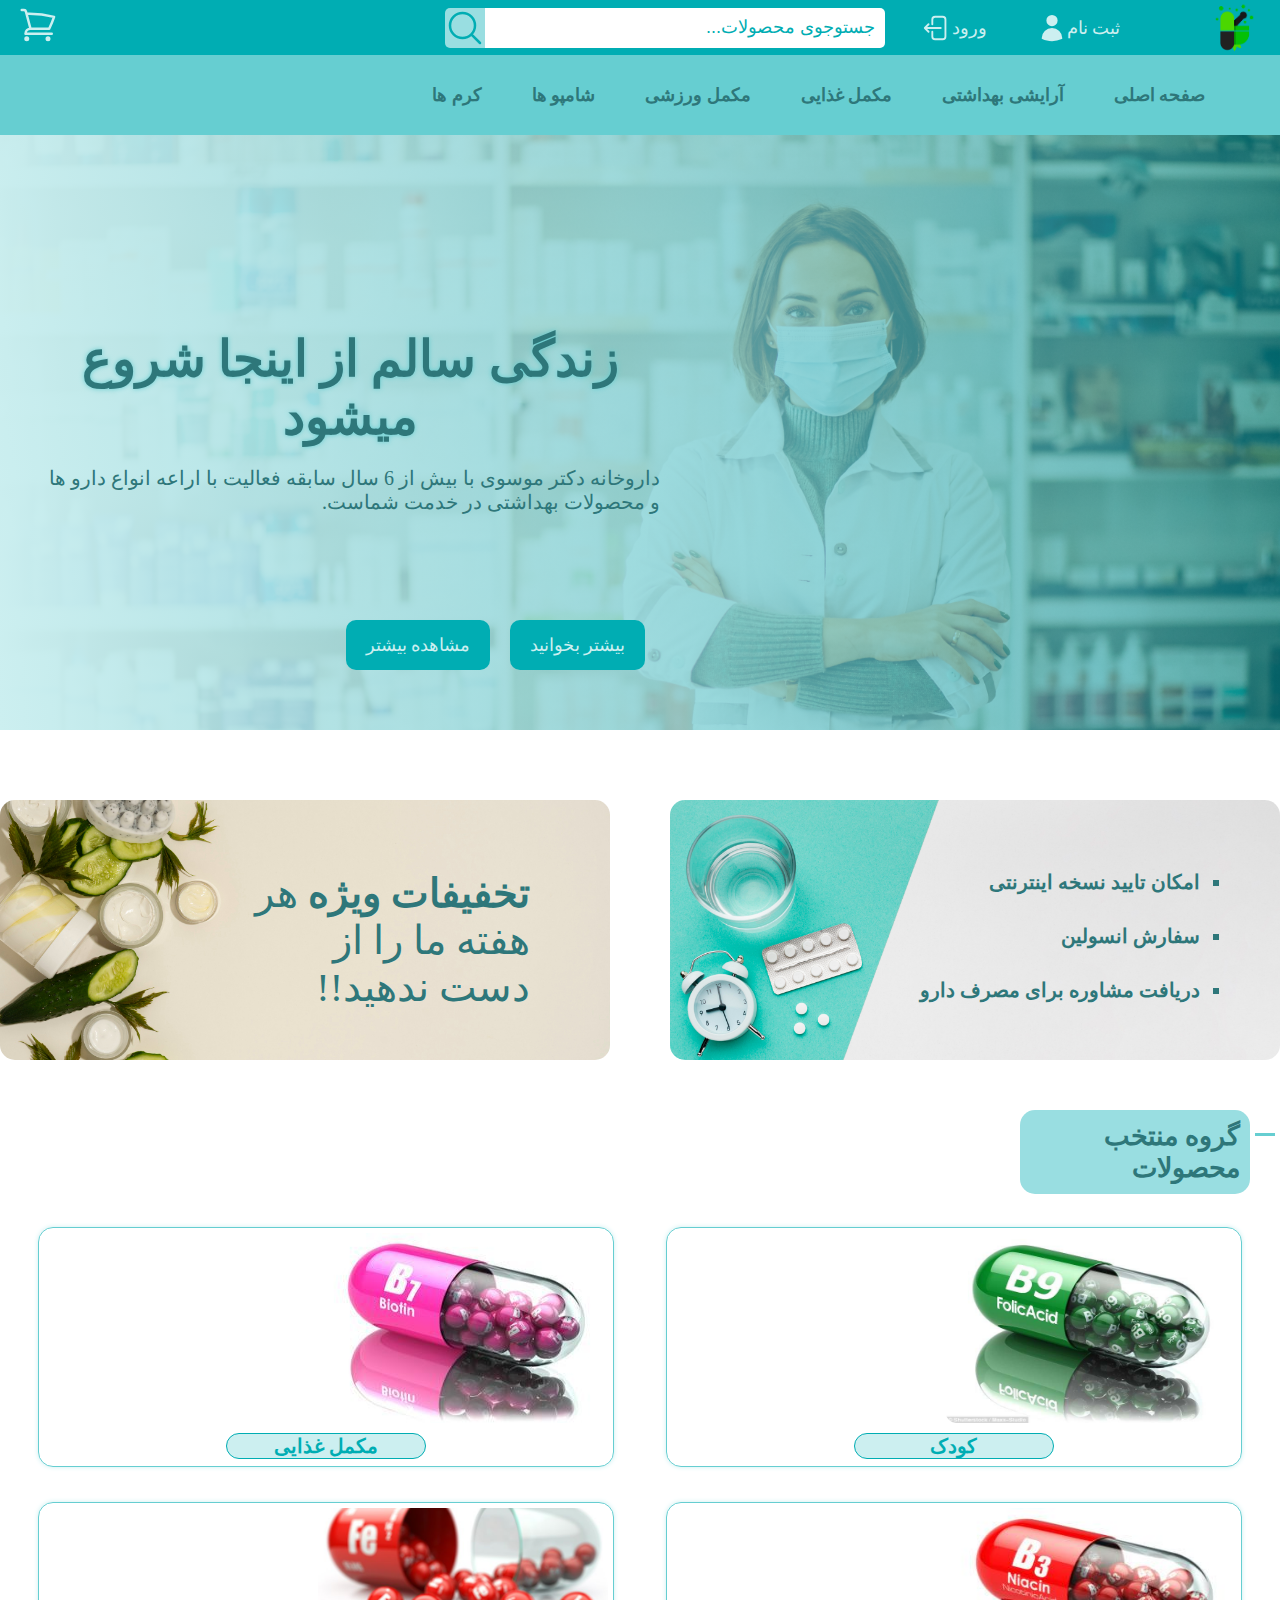
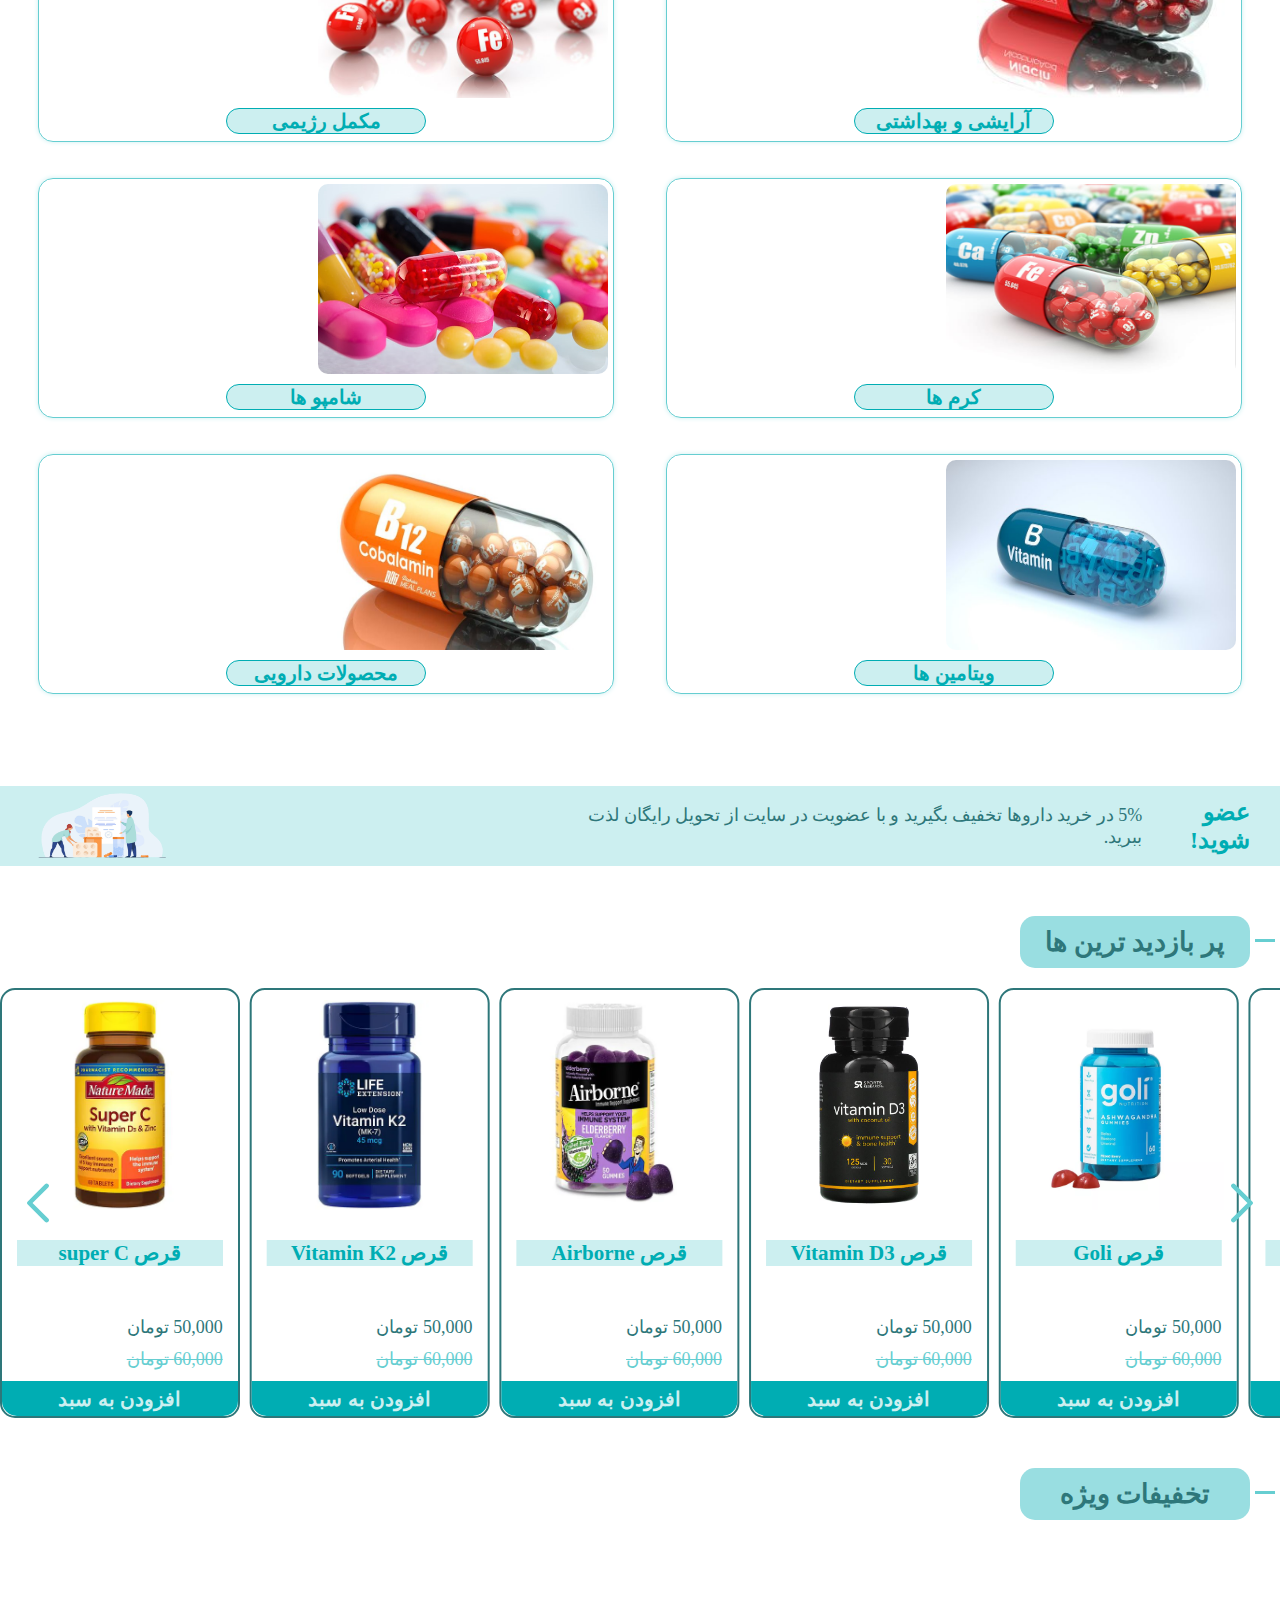
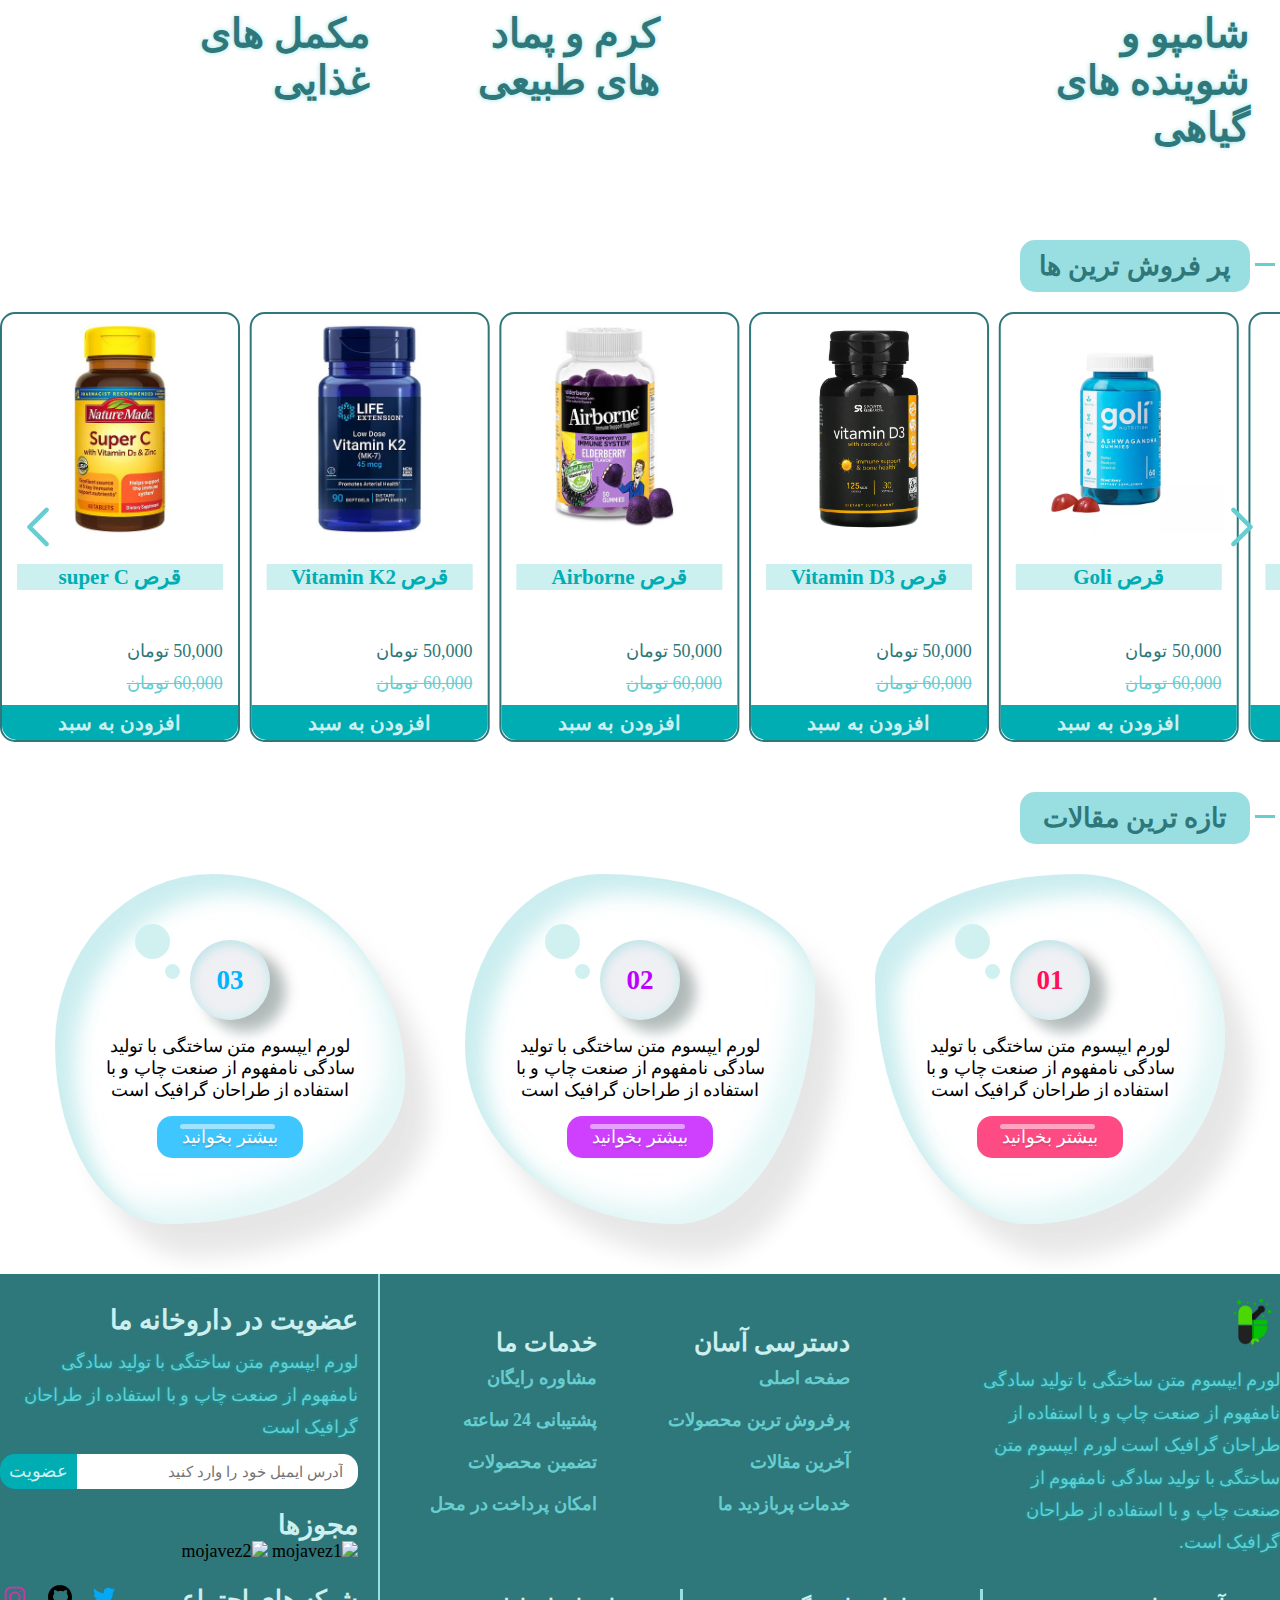
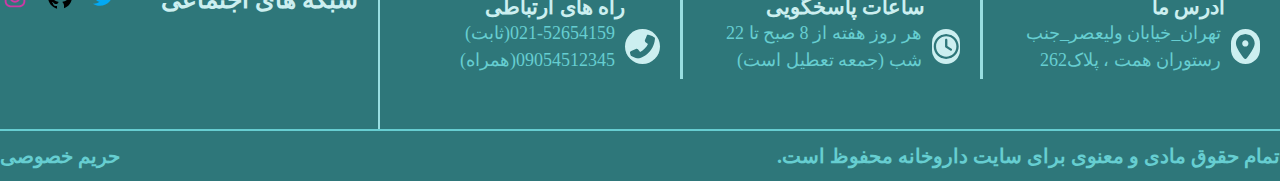
==== commit 7cb7a750: "responsive-part_1" ====
--- a/index.html
+++ b/index.html
@@ -5,104 +5,107 @@
     <meta name="viewport" content="width=device-width, initial-scale=1.0" />
     <title>Pharmacy</title>
     <link rel="stylesheet" href="./styles/app.css" />
+    <link rel="stylesheet" href="./styles/responsive.css" />
   </head>
   <body>
     <header class="header">
-      <div class="header-top">
-        <img class="logo" src="images/logo.png" alt="logo" />
-        <div class="login">
-          <a class="login-link" href="./sign-up/sign-up.html">
-            ثبت نام
+      <div class="container">
+        <div class="header-top">
+          <img class="logo" src="images/logo.png" alt="logo" />
+          <div class="login">
+            <a class="login-link" href="./sign-up/sign-up.html">
+              ثبت نام
+              <svg
+                xmlns="http://www.w3.org/2000/svg"
+                viewBox="0 0 24 24"
+                fill="currentColor"
+                class="login-icon"
+              >
+                <path
+                  fill-rule="evenodd"
+                  d="M7.5 6a4.5 4.5 0 1 1 9 0 4.5 4.5 0 0 1-9 0ZM3.751 20.105a8.25 8.25 0 0 1 16.498 0 .75.75 0 0 1-.437.695A18.683 18.683 0 0 1 12 22.5c-2.786 0-5.433-.608-7.812-1.7a.75.75 0 0 1-.437-.695Z"
+                  clip-rule="evenodd"
+                />
+              </svg>
+            </a>
+            <a class="login-link" href="./sign-in/sign-in.html"
+              >ورود
+              <svg
+                xmlns="http://www.w3.org/2000/svg"
+                viewBox="0 0 24 24"
+                fill="currentColor"
+                class="login-icon"
+              >
+                <path
+                  fill-rule="evenodd"
+                  d="M16.5 3.75a1.5 1.5 0 0 1 1.5 1.5v13.5a1.5 1.5 0 0 1-1.5 1.5h-6a1.5 1.5 0 0 1-1.5-1.5V15a.75.75 0 0 0-1.5 0v3.75a3 3 0 0 0 3 3h6a3 3 0 0 0 3-3V5.25a3 3 0 0 0-3-3h-6a3 3 0 0 0-3 3V9A.75.75 0 1 0 9 9V5.25a1.5 1.5 0 0 1 1.5-1.5h6ZM5.78 8.47a.75.75 0 0 0-1.06 0l-3 3a.75.75 0 0 0 0 1.06l3 3a.75.75 0 0 0 1.06-1.06l-1.72-1.72H15a.75.75 0 0 0 0-1.5H4.06l1.72-1.72a.75.75 0 0 0 0-1.06Z"
+                  clip-rule="evenodd"
+                />
+              </svg>
+            </a>
+          </div>
+          <div class="search">
+            <input
+              class="search-input"
+              type="text"
+              placeholder="جستوجوی محصولات..."
+              maxlength="20"
+            />
             <svg
               xmlns="http://www.w3.org/2000/svg"
+              fill="none"
               viewBox="0 0 24 24"
-              fill="currentColor"
-              class="login-icon"
+              stroke-width="1.5"
+              stroke="currentColor"
+              class="search-icon"
             >
               <path
-                fill-rule="evenodd"
-                d="M7.5 6a4.5 4.5 0 1 1 9 0 4.5 4.5 0 0 1-9 0ZM3.751 20.105a8.25 8.25 0 0 1 16.498 0 .75.75 0 0 1-.437.695A18.683 18.683 0 0 1 12 22.5c-2.786 0-5.433-.608-7.812-1.7a.75.75 0 0 1-.437-.695Z"
-                clip-rule="evenodd"
+                stroke-linecap="round"
+                stroke-linejoin="round"
+                d="m21 21-5.197-5.197m0 0A7.5 7.5 0 1 0 5.196 5.196a7.5 7.5 0 0 0 10.607 10.607Z"
               />
             </svg>
-          </a>
-          <a class="login-link" href="./sign-in/sign-in.html"
-            >ورود
+          </div>
+          <a class="basket-link" href="#">
             <svg
               xmlns="http://www.w3.org/2000/svg"
+              fill="none"
               viewBox="0 0 24 24"
-              fill="currentColor"
-              class="login-icon"
+              stroke-width="1.5"
+              stroke="currentColor"
+              class="basket-icon"
             >
               <path
-                fill-rule="evenodd"
-                d="M16.5 3.75a1.5 1.5 0 0 1 1.5 1.5v13.5a1.5 1.5 0 0 1-1.5 1.5h-6a1.5 1.5 0 0 1-1.5-1.5V15a.75.75 0 0 0-1.5 0v3.75a3 3 0 0 0 3 3h6a3 3 0 0 0 3-3V5.25a3 3 0 0 0-3-3h-6a3 3 0 0 0-3 3V9A.75.75 0 1 0 9 9V5.25a1.5 1.5 0 0 1 1.5-1.5h6ZM5.78 8.47a.75.75 0 0 0-1.06 0l-3 3a.75.75 0 0 0 0 1.06l3 3a.75.75 0 0 0 1.06-1.06l-1.72-1.72H15a.75.75 0 0 0 0-1.5H4.06l1.72-1.72a.75.75 0 0 0 0-1.06Z"
-                clip-rule="evenodd"
+                stroke-linecap="round"
+                stroke-linejoin="round"
+                d="M2.25 3h1.386c.51 0 .955.343 1.087.835l.383 1.437M7.5 14.25a3 3 0 0 0-3 3h15.75m-12.75-3h11.218c1.121-2.3 2.1-4.684 2.924-7.138a60.114 60.114 0 0 0-16.536-1.84M7.5 14.25 5.106 5.272M6 20.25a.75.75 0 1 1-1.5 0 .75.75 0 0 1 1.5 0Zm12.75 0a.75.75 0 1 1-1.5 0 .75.75 0 0 1 1.5 0Z"
               />
             </svg>
           </a>
         </div>
-        <div class="search">
-          <input
-            class="search-input"
-            type="text"
-            placeholder="جستوجوی محصولات..."
-            maxlength="20"
-          />
-          <svg
-            xmlns="http://www.w3.org/2000/svg"
-            fill="none"
-            viewBox="0 0 24 24"
-            stroke-width="1.5"
-            stroke="currentColor"
-            class="search-icon"
-          >
-            <path
-              stroke-linecap="round"
-              stroke-linejoin="round"
-              d="m21 21-5.197-5.197m0 0A7.5 7.5 0 1 0 5.196 5.196a7.5 7.5 0 0 0 10.607 10.607Z"
-            />
-          </svg>
-        </div>
-        <a class="basket-link" href="#">
-          <svg
-            xmlns="http://www.w3.org/2000/svg"
-            fill="none"
-            viewBox="0 0 24 24"
-            stroke-width="1.5"
-            stroke="currentColor"
-            class="basket-icon"
-          >
-            <path
-              stroke-linecap="round"
-              stroke-linejoin="round"
-              d="M2.25 3h1.386c.51 0 .955.343 1.087.835l.383 1.437M7.5 14.25a3 3 0 0 0-3 3h15.75m-12.75-3h11.218c1.121-2.3 2.1-4.684 2.924-7.138a60.114 60.114 0 0 0-16.536-1.84M7.5 14.25 5.106 5.272M6 20.25a.75.75 0 1 1-1.5 0 .75.75 0 0 1 1.5 0Zm12.75 0a.75.75 0 1 1-1.5 0 .75.75 0 0 1 1.5 0Z"
-            />
-          </svg>
-        </a>
+        <nav class="nav">
+          <ul class="nav-list">
+            <li class="nav-list-item">
+              <a href="#" class="nav-link">صفحه اصلی</a>
+            </li>
+            <li class="nav-list-item">
+              <a href="#" class="nav-link">آرایشی بهداشتی</a>
+            </li>
+            <li class="nav-list-item">
+              <a href="#" class="nav-link">مکمل غذایی</a>
+            </li>
+            <li class="nav-list-item">
+              <a href="#" class="nav-link">مکمل ورزشی</a>
+            </li>
+            <li class="nav-list-item">
+              <a href="#" class="nav-link">شامپو ها</a>
+            </li>
+            <li class="nav-list-item">
+              <a href="#" class="nav-link">کرم ها</a>
+            </li>
+          </ul>
+        </nav>
       </div>
-      <nav class="nav">
-        <ul class="nav-list">
-          <li class="nav-list-item">
-            <a href="#" class="nav-link">صفحه اصلی</a>
-          </li>
-          <li class="nav-list-item">
-            <a href="#" class="nav-link">آرایشی بهداشتی</a>
-          </li>
-          <li class="nav-list-item">
-            <a href="#" class="nav-link">مکمل غذایی</a>
-          </li>
-          <li class="nav-list-item">
-            <a href="#" class="nav-link">مکمل ورزشی</a>
-          </li>
-          <li class="nav-list-item">
-            <a href="#" class="nav-link">شامپو ها</a>
-          </li>
-          <li class="nav-list-item">
-            <a href="#" class="nav-link">کرم ها</a>
-          </li>
-        </ul>
-      </nav>
       <div class="hero">
         <div class="hero-left">
           <h1 class="hero-title">زندگی سالم از اینجا شروع میشود</h1>
--- a/styles/app.css
+++ b/styles/app.css
@@ -4,7 +4,7 @@
   box-sizing: border-box;
 }
 html {
-  font-size: 10px;
+  font-size: 62.5%;
 }
 body {
   font-size: 1.8rem;
@@ -22,21 +22,26 @@
   color: #cceff0;
 }
 .container {
-  width: 127rem;
-  padding: 0 1.5rem 0 1.5rem;
+  width: 100%;
+  max-width: 140rem;
   margin: 0 auto;
+  /* padding: 0 1.5rem; */
   position: relative;
 }
 .header {
   margin-bottom: 8rem;
+  position: relative;
 }
 /* nav */
 
 .header-top {
+  position: absolute;
   display: flex;
   background-color: #00adb3;
   align-items: center;
   justify-content: space-around;
+  width: 100%;
+  z-index: 1;
 }
 .login {
   display: flex;
@@ -108,6 +113,10 @@
 }
 .nav {
   background-color: #66ced1;
+  position: absolute;
+  width: 100%;
+  z-index: 2;
+  top: 5.5rem;
 }
 .nav-list {
   display: flex;
@@ -140,6 +149,7 @@
 /* hero */
 .hero {
   position: relative;
+  top: 13rem;
   background: linear-gradient(
       267deg,
       rgba(0, 173, 179, 0.502),
@@ -149,6 +159,7 @@
   background-repeat: no-repeat;
   background-size: cover;
   height: 60rem;
+  margin-bottom: 20rem;
 }
 
 .hero-left {
@@ -189,7 +200,6 @@
 /* banners */
 .banner {
   margin-bottom: 5rem;
-  width: 100%;
 }
 .banners {
   display: flex;
@@ -240,6 +250,16 @@
   text-decoration: none;
   color: #2e777a;
 }
+.banners,
+.mini-banners,
+.selective-products {
+  width: 100%;
+  flex-wrap: wrap;
+}
+img {
+  max-width: 100%;
+  height: auto;
+}
 /* selective-producs */
 .selective {
   margin-bottom: 5rem;
@@ -276,8 +296,9 @@
   margin-bottom: 8rem;
 }
 .selective-item {
-  width: 30rem;
+  width: 45%;
   height: 24rem;
+  margin: 1%;
   border: 1px solid #66ced1;
   box-shadow: 0 0 5px #cceff0;
   border-radius: 15px;
@@ -362,6 +383,7 @@
   justify-content: center;
   /* THIS creates the animation! */
   transition: transform 1s;
+  scroll-snap-align: start;
 }
 .slider__btn {
   position: absolute;
@@ -398,6 +420,7 @@
   margin: 0 auto;
   position: relative;
   overflow-x: hidden;
+  scroll-snap-type: x mandatory;
 }
 .slide_1 {
   position: absolute;
--- a/styles/responsive.css
+++ b/styles/responsive.css
@@ -0,0 +1,136 @@
+@media screen and (min-width: 1400px) {
+  .container {
+    max-width: 127rem;
+    margin: 0 auto;
+    padding: 0 1.5rem;
+  }
+}
+@media screen and (max-width: 1200px) {
+  .search {
+    margin-left: 1rem;
+  }
+  .search-input {
+    width: 25rem;
+  }
+  .nav-list {
+    flex-wrap: wrap;
+    justify-content: center;
+    gap: 1.5rem;
+  }
+  .banners {
+    flex-direction: column;
+    gap: 2rem;
+  }
+  .banner-right,
+  .banner-left {
+    width: 100%;
+    height: 25rem;
+  }
+  .my-footer {
+    flex-wrap: wrap;
+  }
+  .footer-right {
+    width: 100%;
+    margin-left: 0;
+    border-left: none;
+  }
+}
+
+@media screen and (max-width: 768px) {
+  html {
+    font-size: 9px;
+  }
+  .header-top {
+    flex-direction: column;
+    padding: 1rem;
+    gap: 1.5rem;
+  }
+  .login {
+    order: 2;
+    justify-content: center;
+  }
+  .search {
+    order: 1;
+    margin-left: 0;
+    width: 100%;
+  }
+  .search-input {
+    width: 100%;
+  }
+  .nav {
+    display: none;
+  }
+  .nav-list {
+    flex-wrap: wrap;
+    justify-content: center;
+    height: auto;
+    padding: 1rem;
+  }
+  .nav-list-item {
+    margin: 0.5rem;
+  }
+  .hero {
+    height: 50rem;
+  }
+  .hero-left {
+    top: 5rem;
+    padding: 0 2rem;
+  }
+  .hero-title {
+    font-size: 3.2rem;
+  }
+  .selective-item {
+    width: 48%;
+    margin: 1%;
+  }
+  .product-slider {
+    padding-bottom: 2rem;
+  }
+
+  .mini-banners {
+    flex-direction: column;
+    gap: 2rem;
+  }
+  .mini-1,
+  .mini-2,
+  .mini-3 {
+    width: 100%;
+  }
+  .testimonial {
+    flex-direction: column;
+  }
+  .footer-list {
+    flex-direction: column;
+    width: 100%;
+  }
+  .footer-right {
+    padding: 0 2rem;
+  }
+  .footer-left {
+    margin-right: 10rem;
+  }
+  .input-email input {
+    width: 30rem;
+  }
+}
+@media screen and (max-width: 480px) {
+  .hero-title {
+    font-size: 2.5rem;
+  }
+  .hero-caption {
+    font-size: 1.6rem;
+  }
+  .product-card {
+    width: 100%;
+  }
+  .footer-right {
+    border-left: none;
+  }
+  .right-down {
+    flex-direction: column;
+  }
+  .footer-box {
+    width: 100% !important;
+    margin-bottom: 2rem;
+  }
+}
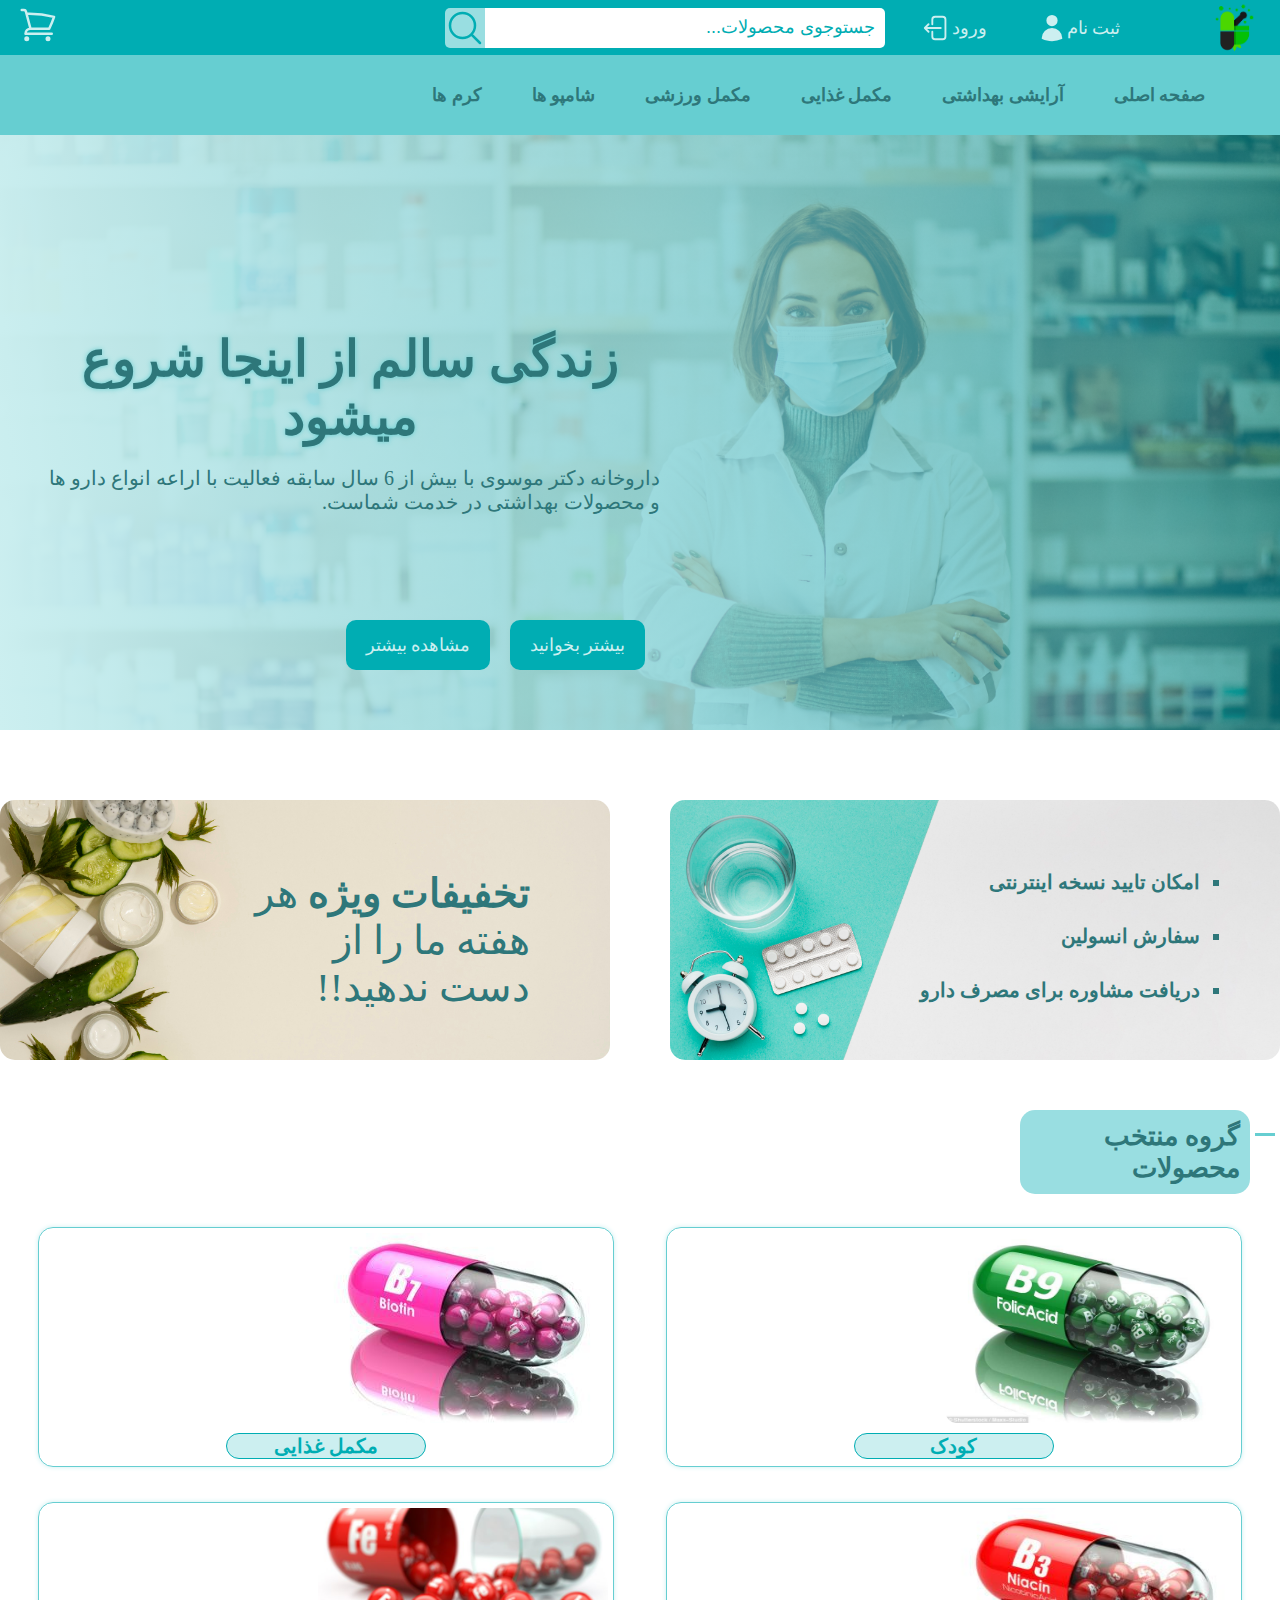
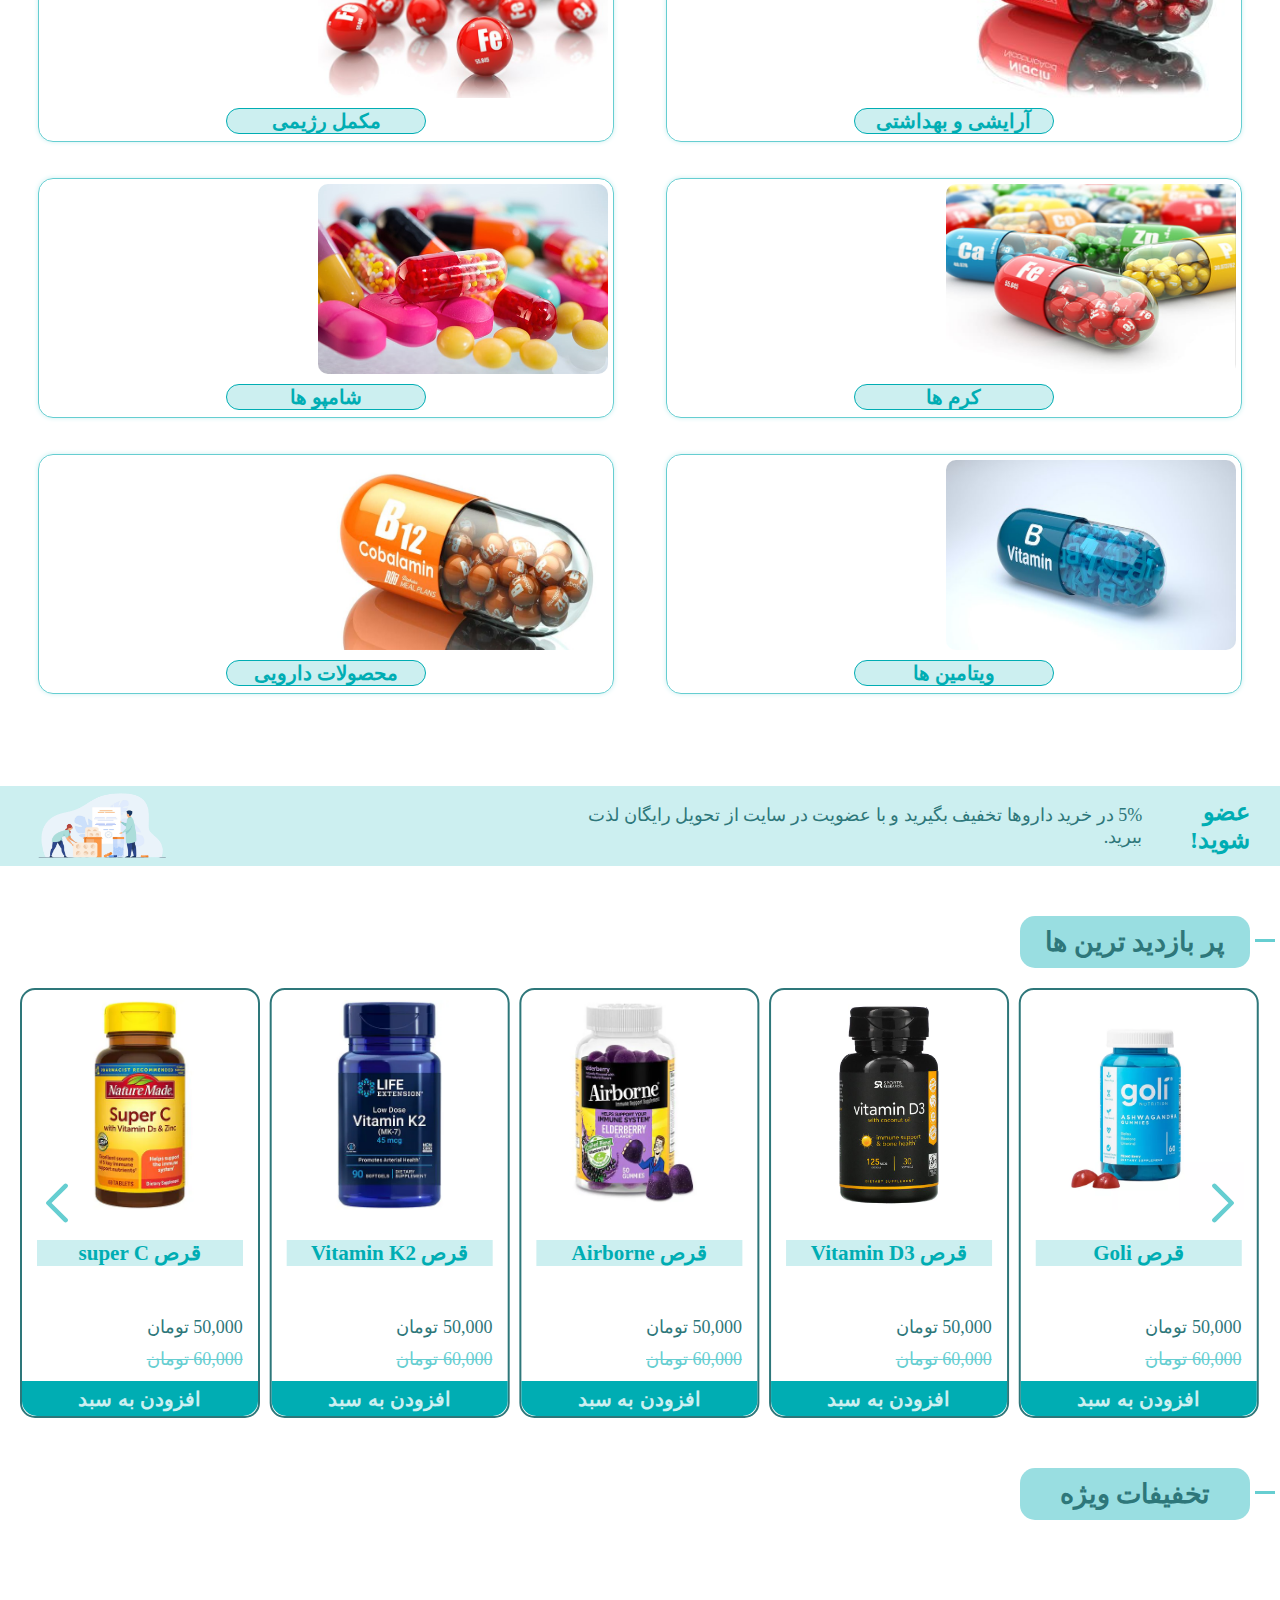
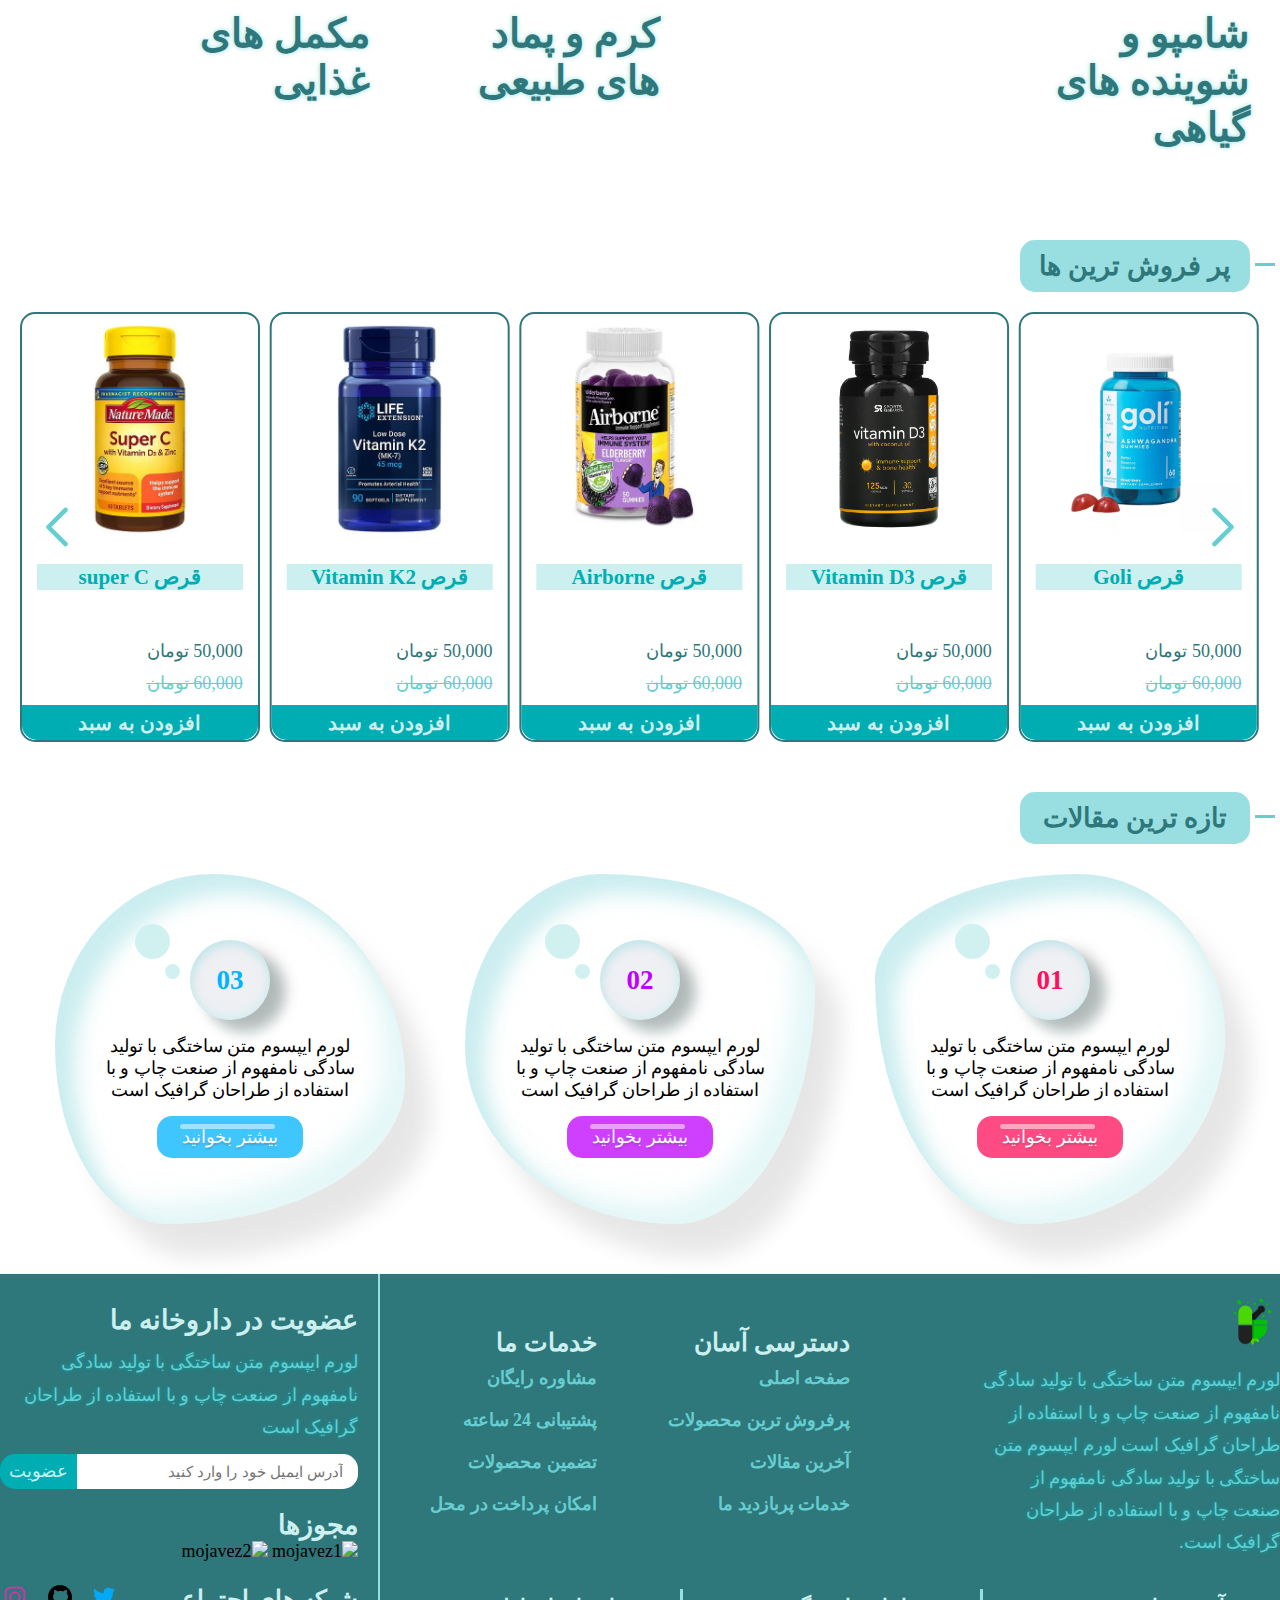
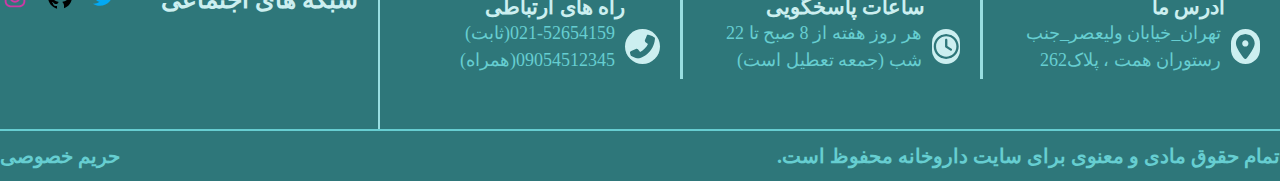
==== commit eafdb64e: "responsive-part_2" ====
--- a/index.html
+++ b/index.html
@@ -9,103 +9,102 @@
   </head>
   <body>
     <header class="header">
-      <div class="container">
-        <div class="header-top">
-          <img class="logo" src="images/logo.png" alt="logo" />
-          <div class="login">
-            <a class="login-link" href="./sign-up/sign-up.html">
-              ثبت نام
-              <svg
-                xmlns="http://www.w3.org/2000/svg"
-                viewBox="0 0 24 24"
-                fill="currentColor"
-                class="login-icon"
-              >
-                <path
-                  fill-rule="evenodd"
-                  d="M7.5 6a4.5 4.5 0 1 1 9 0 4.5 4.5 0 0 1-9 0ZM3.751 20.105a8.25 8.25 0 0 1 16.498 0 .75.75 0 0 1-.437.695A18.683 18.683 0 0 1 12 22.5c-2.786 0-5.433-.608-7.812-1.7a.75.75 0 0 1-.437-.695Z"
-                  clip-rule="evenodd"
-                />
-              </svg>
-            </a>
-            <a class="login-link" href="./sign-in/sign-in.html"
-              >ورود
-              <svg
-                xmlns="http://www.w3.org/2000/svg"
-                viewBox="0 0 24 24"
-                fill="currentColor"
-                class="login-icon"
-              >
-                <path
-                  fill-rule="evenodd"
-                  d="M16.5 3.75a1.5 1.5 0 0 1 1.5 1.5v13.5a1.5 1.5 0 0 1-1.5 1.5h-6a1.5 1.5 0 0 1-1.5-1.5V15a.75.75 0 0 0-1.5 0v3.75a3 3 0 0 0 3 3h6a3 3 0 0 0 3-3V5.25a3 3 0 0 0-3-3h-6a3 3 0 0 0-3 3V9A.75.75 0 1 0 9 9V5.25a1.5 1.5 0 0 1 1.5-1.5h6ZM5.78 8.47a.75.75 0 0 0-1.06 0l-3 3a.75.75 0 0 0 0 1.06l3 3a.75.75 0 0 0 1.06-1.06l-1.72-1.72H15a.75.75 0 0 0 0-1.5H4.06l1.72-1.72a.75.75 0 0 0 0-1.06Z"
-                  clip-rule="evenodd"
-                />
-              </svg>
-            </a>
-          </div>
-          <div class="search">
-            <input
-              class="search-input"
-              type="text"
-              placeholder="جستوجوی محصولات..."
-              maxlength="20"
-            />
+      <div class="header-top">
+        <img class="logo" src="images/logo.png" alt="logo" />
+        <div class="login">
+          <a class="login-link" href="./sign-up/sign-up.html">
+            ثبت نام
             <svg
               xmlns="http://www.w3.org/2000/svg"
-              fill="none"
               viewBox="0 0 24 24"
-              stroke-width="1.5"
-              stroke="currentColor"
-              class="search-icon"
+              fill="currentColor"
+              class="login-icon"
             >
               <path
-                stroke-linecap="round"
-                stroke-linejoin="round"
-                d="m21 21-5.197-5.197m0 0A7.5 7.5 0 1 0 5.196 5.196a7.5 7.5 0 0 0 10.607 10.607Z"
-              />
-            </svg>
-          </div>
-          <a class="basket-link" href="#">
-            <svg
-              xmlns="http://www.w3.org/2000/svg"
-              fill="none"
-              viewBox="0 0 24 24"
-              stroke-width="1.5"
-              stroke="currentColor"
-              class="basket-icon"
-            >
-              <path
-                stroke-linecap="round"
-                stroke-linejoin="round"
-                d="M2.25 3h1.386c.51 0 .955.343 1.087.835l.383 1.437M7.5 14.25a3 3 0 0 0-3 3h15.75m-12.75-3h11.218c1.121-2.3 2.1-4.684 2.924-7.138a60.114 60.114 0 0 0-16.536-1.84M7.5 14.25 5.106 5.272M6 20.25a.75.75 0 1 1-1.5 0 .75.75 0 0 1 1.5 0Zm12.75 0a.75.75 0 1 1-1.5 0 .75.75 0 0 1 1.5 0Z"
+                fill-rule="evenodd"
+                d="M7.5 6a4.5 4.5 0 1 1 9 0 4.5 4.5 0 0 1-9 0ZM3.751 20.105a8.25 8.25 0 0 1 16.498 0 .75.75 0 0 1-.437.695A18.683 18.683 0 0 1 12 22.5c-2.786 0-5.433-.608-7.812-1.7a.75.75 0 0 1-.437-.695Z"
+                clip-rule="evenodd"
               />
             </svg>
           </a>
-        </div>
-        <nav class="nav">
-          <ul class="nav-list">
-            <li class="nav-list-item">
-              <a href="#" class="nav-link">صفحه اصلی</a>
-            </li>
-            <li class="nav-list-item">
-              <a href="#" class="nav-link">آرایشی بهداشتی</a>
-            </li>
-            <li class="nav-list-item">
-              <a href="#" class="nav-link">مکمل غذایی</a>
-            </li>
-            <li class="nav-list-item">
-              <a href="#" class="nav-link">مکمل ورزشی</a>
-            </li>
-            <li class="nav-list-item">
-              <a href="#" class="nav-link">شامپو ها</a>
-            </li>
-            <li class="nav-list-item">
-              <a href="#" class="nav-link">کرم ها</a>
-            </li>
-          </ul>
-        </nav>
+          <a class="login-link" href="./sign-in/sign-in.html"
+            >ورود
+            <svg
+              xmlns="http://www.w3.org/2000/svg"
+              viewBox="0 0 24 24"
+              fill="currentColor"
+              class="login-icon"
+            >
+              <path
+                fill-rule="evenodd"
+                d="M16.5 3.75a1.5 1.5 0 0 1 1.5 1.5v13.5a1.5 1.5 0 0 1-1.5 1.5h-6a1.5 1.5 0 0 1-1.5-1.5V15a.75.75 0 0 0-1.5 0v3.75a3 3 0 0 0 3 3h6a3 3 0 0 0 3-3V5.25a3 3 0 0 0-3-3h-6a3 3 0 0 0-3 3V9A.75.75 0 1 0 9 9V5.25a1.5 1.5 0 0 1 1.5-1.5h6ZM5.78 8.47a.75.75 0 0 0-1.06 0l-3 3a.75.75 0 0 0 0 1.06l3 3a.75.75 0 0 0 1.06-1.06l-1.72-1.72H15a.75.75 0 0 0 0-1.5H4.06l1.72-1.72a.75.75 0 0 0 0-1.06Z"
+                clip-rule="evenodd"
+              />
+            </svg>
+          </a>
+        </div>
+        <div class="search">
+          <input
+            class="search-input"
+            type="text"
+            placeholder="جستوجوی محصولات..."
+            maxlength="20"
+          />
+          <svg
+            xmlns="http://www.w3.org/2000/svg"
+            fill="none"
+            viewBox="0 0 24 24"
+            stroke-width="1.5"
+            stroke="currentColor"
+            class="search-icon"
+          >
+            <path
+              stroke-linecap="round"
+              stroke-linejoin="round"
+              d="m21 21-5.197-5.197m0 0A7.5 7.5 0 1 0 5.196 5.196a7.5 7.5 0 0 0 10.607 10.607Z"
+            />
+          </svg>
+        </div>
+        <a class="basket-link" href="#">
+          <svg
+            xmlns="http://www.w3.org/2000/svg"
+            fill="none"
+            viewBox="0 0 24 24"
+            stroke-width="1.5"
+            stroke="currentColor"
+            class="basket-icon"
+          >
+            <path
+              stroke-linecap="round"
+              stroke-linejoin="round"
+              d="M2.25 3h1.386c.51 0 .955.343 1.087.835l.383 1.437M7.5 14.25a3 3 0 0 0-3 3h15.75m-12.75-3h11.218c1.121-2.3 2.1-4.684 2.924-7.138a60.114 60.114 0 0 0-16.536-1.84M7.5 14.25 5.106 5.272M6 20.25a.75.75 0 1 1-1.5 0 .75.75 0 0 1 1.5 0Zm12.75 0a.75.75 0 1 1-1.5 0 .75.75 0 0 1 1.5 0Z"
+            />
+          </svg>
+        </a>
       </div>
+      <nav class="nav">
+        <ul class="nav-list">
+          <li class="nav-list-item">
+            <a href="#" class="nav-link">صفحه اصلی</a>
+          </li>
+          <li class="nav-list-item">
+            <a href="#" class="nav-link">آرایشی بهداشتی</a>
+          </li>
+          <li class="nav-list-item">
+            <a href="#" class="nav-link">مکمل غذایی</a>
+          </li>
+          <li class="nav-list-item">
+            <a href="#" class="nav-link">مکمل ورزشی</a>
+          </li>
+          <li class="nav-list-item">
+            <a href="#" class="nav-link">شامپو ها</a>
+          </li>
+          <li class="nav-list-item">
+            <a href="#" class="nav-link">کرم ها</a>
+          </li>
+        </ul>
+      </nav>
+
       <div class="hero">
         <div class="hero-left">
           <h1 class="hero-title">زندگی سالم از اینجا شروع میشود</h1>
--- a/styles/app.css
+++ b/styles/app.css
@@ -420,7 +420,6 @@
   margin: 0 auto;
   position: relative;
   overflow-x: hidden;
-  scroll-snap-type: x mandatory;
 }
 .slide_1 {
   position: absolute;
@@ -769,7 +768,7 @@
   margin-bottom: 1rem;
 }
 .footer-text {
-  width: 30rem;
+  max-width: 30rem;
   line-height: 1.8;
   color: #66ced1;
   text-shadow: 0 0 4px #00adb3;
@@ -779,6 +778,7 @@
   justify-content: space-between;
   margin-left: 5rem;
   width: 45rem;
+  margin-top: 3rem;
 }
 .list1 {
   margin-right: 3rem;
@@ -787,10 +787,7 @@
 .list2 a {
   text-decoration: none;
 }
-.list1,
-.list2 {
-  margin-top: 3rem;
-}
+
 .list1 ul,
 .list2 ul {
   list-style-type: none;
--- a/styles/responsive.css
+++ b/styles/responsive.css
@@ -5,6 +5,15 @@
     padding: 0 1.5rem;
   }
 }
+@media screen and (max-width: 1400px) {
+  .product-slider {
+    max-width: 124rem;
+  }
+  /* .banner-left_link {
+    top: 33rem;
+    left: 87rem;
+  } */
+}
 @media screen and (max-width: 1200px) {
   .search {
     margin-left: 1rem;
@@ -23,8 +32,18 @@
   }
   .banner-right,
   .banner-left {
-    width: 100%;
     height: 25rem;
+    margin: 0 auto;
+  }
+  .banner-left_link {
+    top: 33rem;
+    left: 52rem;
+  }
+  .banner-list {
+    right: 29rem;
+  }
+  .product-slider {
+    max-width: 99rem;
   }
   .my-footer {
     flex-wrap: wrap;
@@ -33,6 +52,22 @@
     width: 100%;
     margin-left: 0;
     border-left: none;
+  }
+}
+@media screen and (max-width: 992px) {
+  .banner-right,
+  .banner-left {
+    width: 100%;
+    height: 25rem;
+  }
+  .banner-list {
+    right: 10rem;
+  }
+  .tablighat-caption {
+    margin-left: 0;
+  }
+  .product-slider {
+    max-width: 74rem;
   }
 }
 
@@ -79,12 +114,19 @@
   .hero-title {
     font-size: 3.2rem;
   }
+  .banner-left_link {
+    top: 33rem;
+    left: 50rem;
+  }
   .selective-item {
     width: 48%;
     margin: 1%;
   }
-  .product-slider {
-    padding-bottom: 2rem;
+  .tablighat-caption {
+    margin-left: 0;
+  }
+  .product-slider {
+    max-width: 49rem;
   }
 
   .mini-banners {
@@ -106,6 +148,15 @@
   .footer-right {
     padding: 0 2rem;
   }
+  .right-down {
+    flex-wrap: wrap;
+  }
+  #footer-box1 {
+    margin-bottom: 2rem;
+  }
+  #footer-box2 {
+    border-left: none;
+  }
   .footer-left {
     margin-right: 10rem;
   }
@@ -120,8 +171,22 @@
   .hero-caption {
     font-size: 1.6rem;
   }
+  .banner-left_link {
+    top: 33rem;
+  }
+  .slide {
+    width: 100%;
+    margin: 0 auto;
+  }
+  .product-slider {
+    max-width: 100%;
+  }
+  .slide_1 {
+    width: 100%;
+    margin: 0 auto;
+  }
   .product-card {
-    width: 100%;
+    margin-right: 0;
   }
   .footer-right {
     border-left: none;
